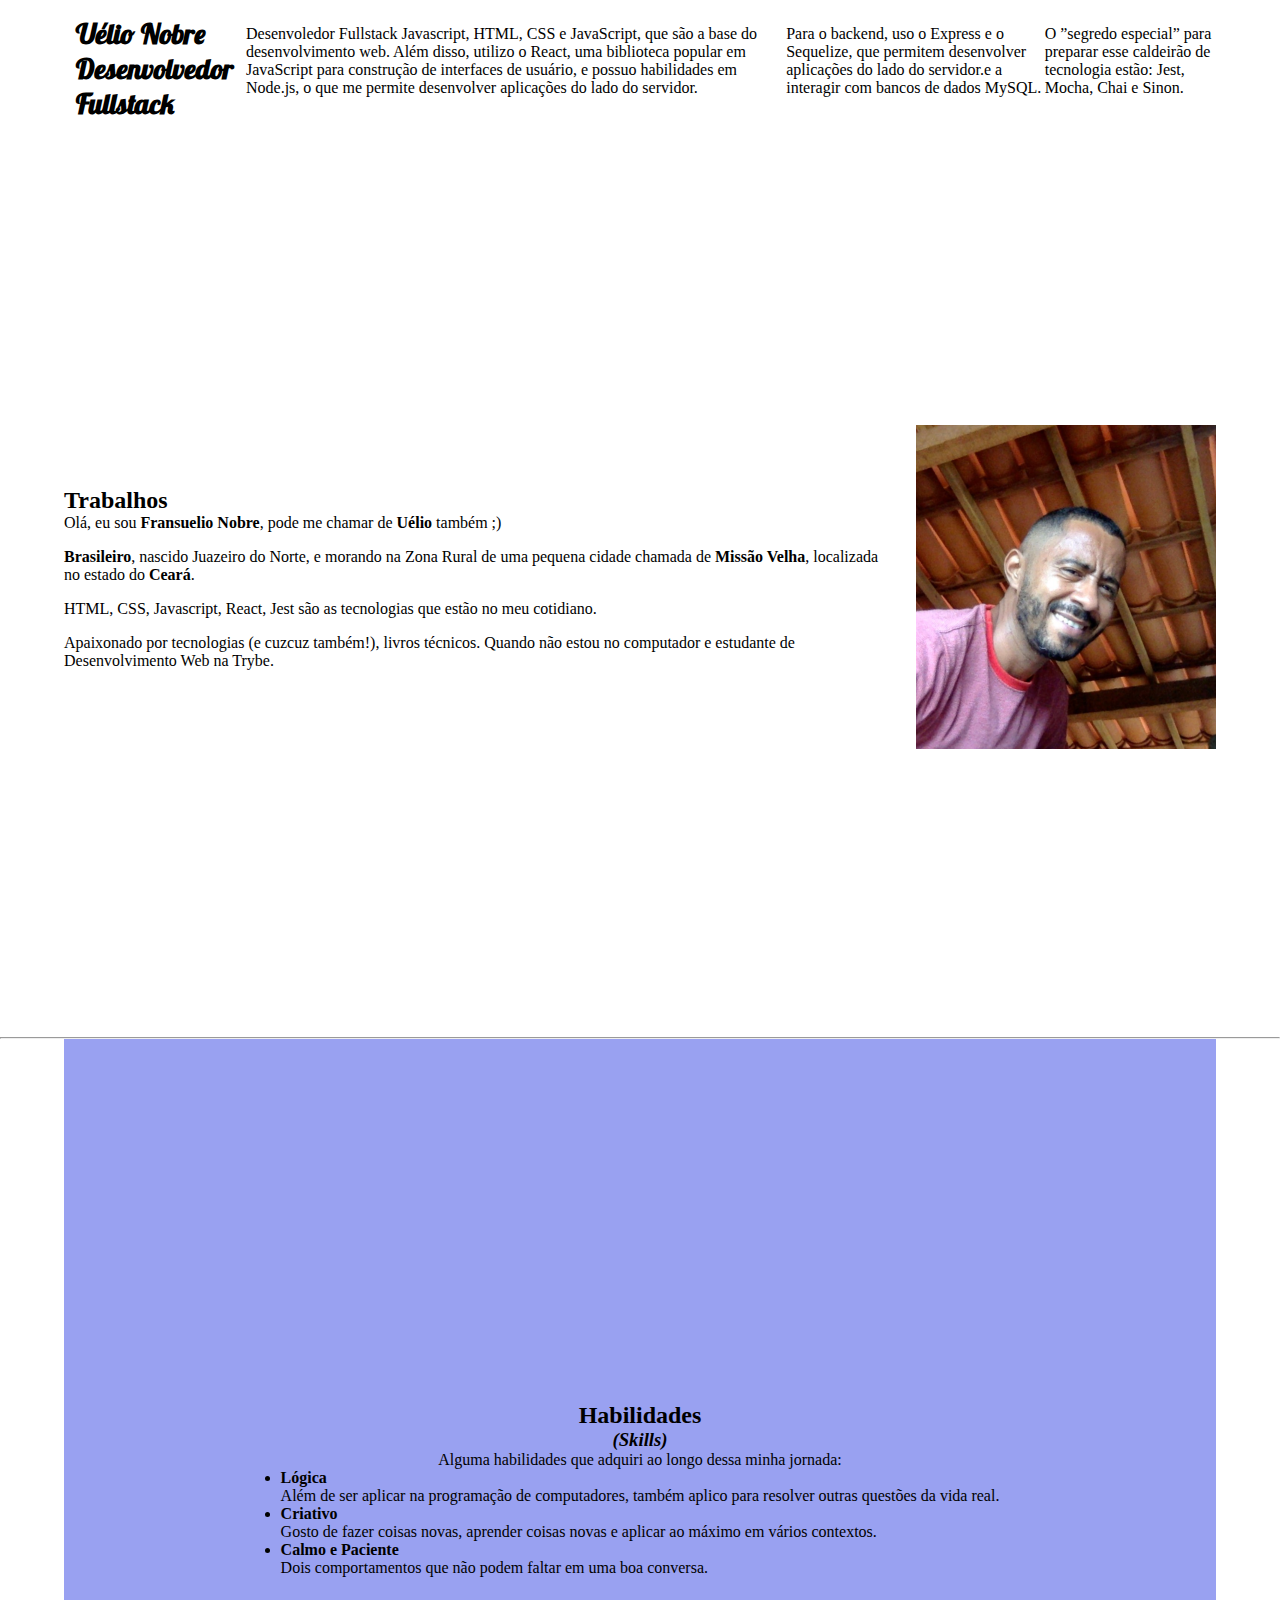
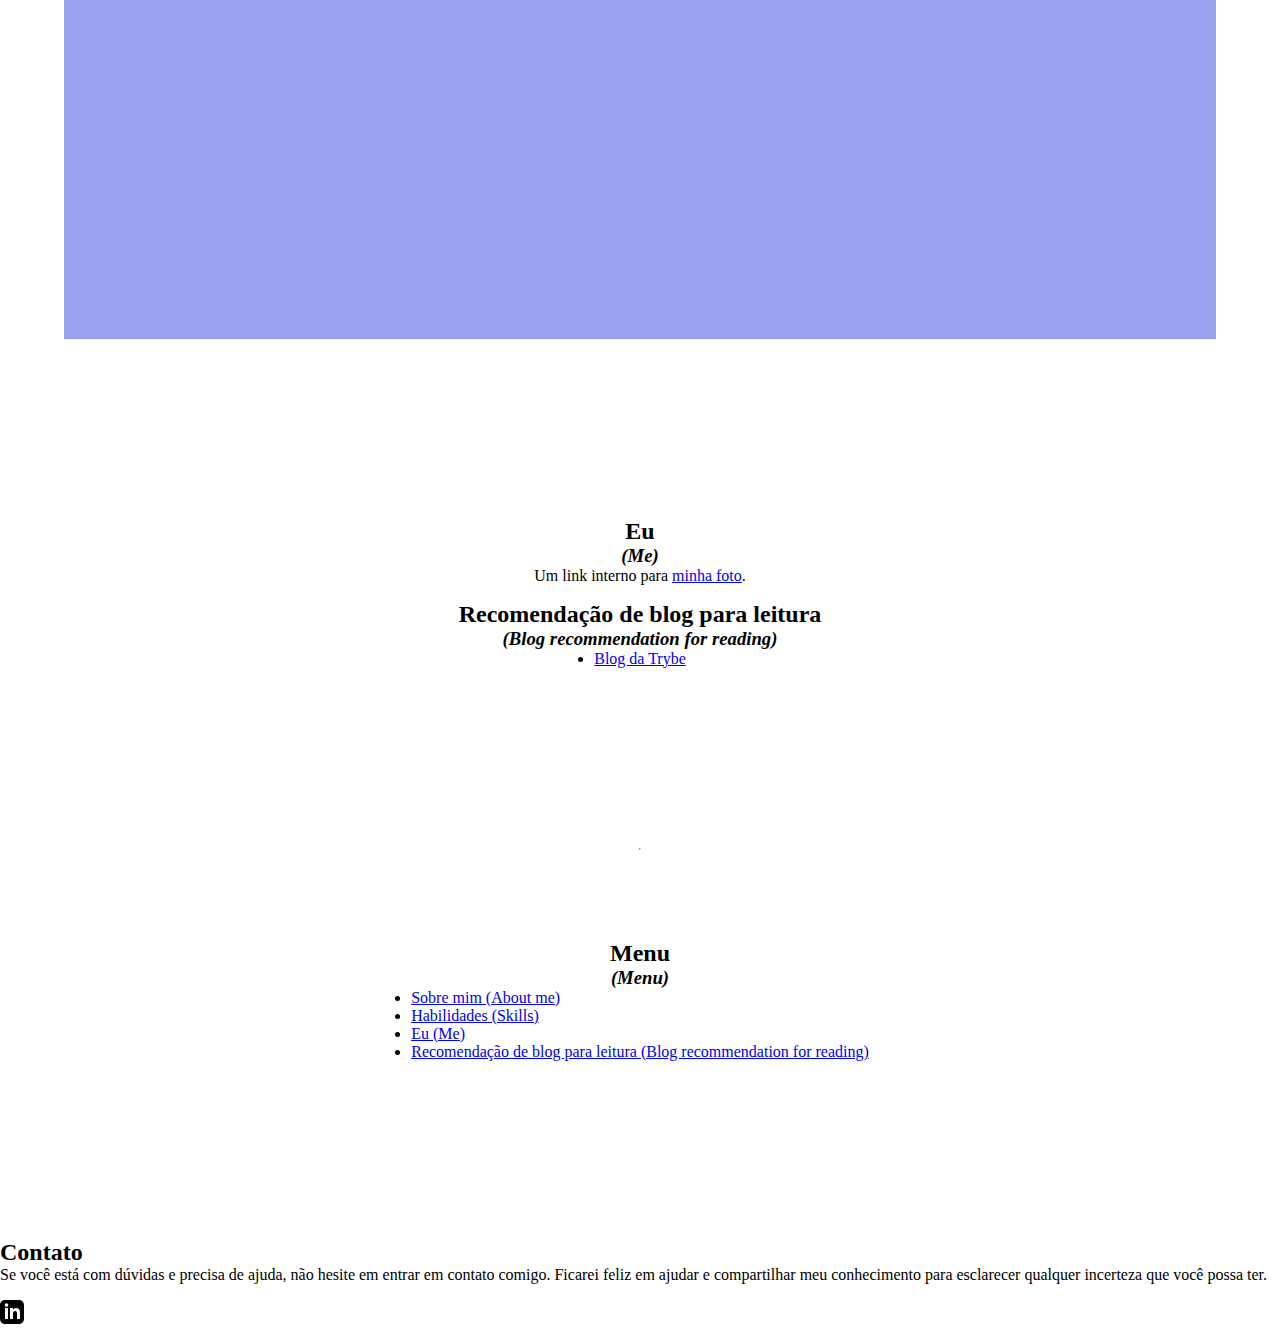
==== index.html @ e2985ea4 "Adiciona linkedin" ====
<!DOCTYPE html>
<html lang="en">

<head>
  <meta charset="UTF-8">
  <meta http-equiv="X-UA-Compatible" content="IE=edge">
  <meta name="viewport" content="width=device-width, initial-scale=1.0">
  <title>Uélio Nobre - Desenvolvimento Web</title>
  <style>
    @import url('https://fonts.googleapis.com/css2?family=Lobster&display=swap');
  </style>
  <link rel="stylesheet" href="style.css">
</head>

<body>

  <header>
    <section class="container">
      <div class="header">
        <h1 class="logo">Uélio Nobre <span>Desenvolvedor Fullstack</span></h1>
        <p>Desenvoledor Fullstack Javascript, HTML, CSS e JavaScript, que são a base do desenvolvimento web. Além disso,
          utilizo o React, uma biblioteca popular em JavaScript para construção de interfaces de usuário, e possuo
          habilidades em Node.js, o que me permite desenvolver aplicações do lado do servidor.
        </p>
        <p>
          Para o backend, uso o Express e o Sequelize, que permitem desenvolver aplicações do lado do servidor.e a
          interagir com bancos de dados MySQL.
        </p>
        <p>
          O ”segredo especial” para preparar esse caldeirão de tecnologia estão: Jest, Mocha, Chai e Sinon.
        </p>
      </div>
    </section>
  </header>

  <main>
    <section class="container page" id="about-me">
      <article class="hero">
        <div>
          <h2>Trabalhos</h2>

          <p>
            Olá, eu sou <strong>Fransuelio Nobre</strong>, pode me
            chamar de <strong>Uélio</strong> também ;)
          </p>
          <p>
            <strong>Brasileiro</strong>, nascido Juazeiro do Norte, e morando na Zona Rural de uma pequena cidade
            chamada de <strong>Missão Velha</strong>, localizada no estado do <strong>Ceará</strong>.
          </p>
          <p>
            HTML, CSS, Javascript, React, Jest são as tecnologias que estão no meu cotidiano.
          </p>
          <p>
            Apaixonado por tecnologias (e cuzcuz também!), livros técnicos.
            Quando não estou no computador e estudante de Desenvolvimento Web na Trybe.
          </p>
        </div>

        <img id="me" src="./assets/images/me.png" alt="Foto de perfil de Fransuelio Nobre" width="300px" />
      </article>

    </section>

    <hr>

    <section class="container page bg_blue" id="skills">
      <h2>Habilidades</h2>
      <h3><em>(Skills)</em></h3>

      Alguma habilidades que adquiri ao longo dessa minha jornada:
      <ul>
        <li>
          <strong>Lógica</strong><br>
          Além de ser aplicar na programação de computadores, também aplico
          para
          resolver outras questões da vida real.
        </li>
        <li>
          <strong>Criativo</strong><br>
          Gosto de fazer coisas novas, aprender coisas novas e aplicar ao
          máximo
          em
          vários contextos.
        </li>
        <li>
          <strong>Calmo e Paciente</strong><br>
          Dois comportamentos que não podem faltar em uma boa conversa.
        </li>
      </ul>
    </section>

    <section class="container page">
      <h2>Eu</h2>
      <h3><em>(Me)</em></h3>
      <p>Um link interno para <a href="#me" target="_self">minha foto</a>.</p>
      <h2 id="recommendation">Recomendação de blog para leitura</h2>
      <h3><em>(Blog recommendation for reading)</em></h3>
      <ul>
        <li>
          <a href="https://blog.betrybe.com/" target="_blank">
            Blog da Trybe
          </a>
        </li>
      </ul>

      <br><br><br><br><br><br><br><br><br><br>
      <hr>
      <br><br><br><br><br>

      <h2>Menu</h2>
      <h3><em>(Menu)</em></h3>

      <ul>
        <li><a href="#about-me">Sobre mim (About me)</a></li>
        <li><a href="#skills">Habilidades (Skills)</a></li>
        <li><a href="#me">Eu (Me)</a></li>
        <li><a href="#recommendation">Recomendação de blog para leitura (Blog
            recommendation for reading)</a>
        </li>
      </ul>
    </section>

  </main>

  <footer>
    <h2>Contato</h2>
    <p>Se você está com dúvidas e precisa de ajuda, não hesite em entrar em contato comigo. Ficarei feliz em ajudar e
      compartilhar meu conhecimento para esclarecer qualquer incerteza que você possa ter.</p>
    <ul>
      <li>
        <a href="https://www.linkedin.com/in/fransuelio-nobre/" target="_blank">
          <svg xmlns="http://www.w3.org/2000/svg" width="24" height="24" viewBox="0 0 24 24">
            <path
              d="M19 0h-14c-2.761 0-5 2.239-5 5v14c0 2.761 2.239 5 5 5h14c2.762 0 5-2.239 5-5v-14c0-2.761-2.238-5-5-5zm-11 19h-3v-11h3v11zm-1.5-12.268c-.966 0-1.75-.79-1.75-1.764s.784-1.764 1.75-1.764 1.75.79 1.75 1.764-.783 1.764-1.75 1.764zm13.5 12.268h-3v-5.604c0-3.368-4-3.113-4 0v5.604h-3v-11h3v1.765c1.396-2.586 7-2.777 7 2.476v6.759z" />
          </svg>
        </a>
      </li>
    </ul>
  </footer>
</body>

</html>
---- style.css ----
* {
  margin: 0;
  padding: 0;
  box-sizing: border-box;
}

.container {
  width: 90%;
  margin: 0 auto;
}

.header {
  padding: 1rem 0;
  display: flex;
  justify-content: space-between;
  align-items: center;
}

.header nav a
{
  font-family: 'Lobster', cursive;
  font-style: normal;
  display: inline-block;
  padding: 0.25rem 0.75rem;
  text-decoration: none;
  color: black;
}

.header .logo {
  font-family: 'Lobster', cursive;
  font-size: 1.75rem;
  padding: 0 0.75rem;
}

.header nav a:hover
{
  text-decoration: underline;
}

.page {
  height: 100vh;
  display: flex;
  flex-direction: column;
  align-items: center;
  justify-content: center;
}

.bg_blue {
  background-color: rgb(153, 161, 241);
}

.hero {
  display: flex;
  align-items: center;
  flex-direction: row;
  gap: 2rem;
}

p {
  margin-bottom: 1rem;
}
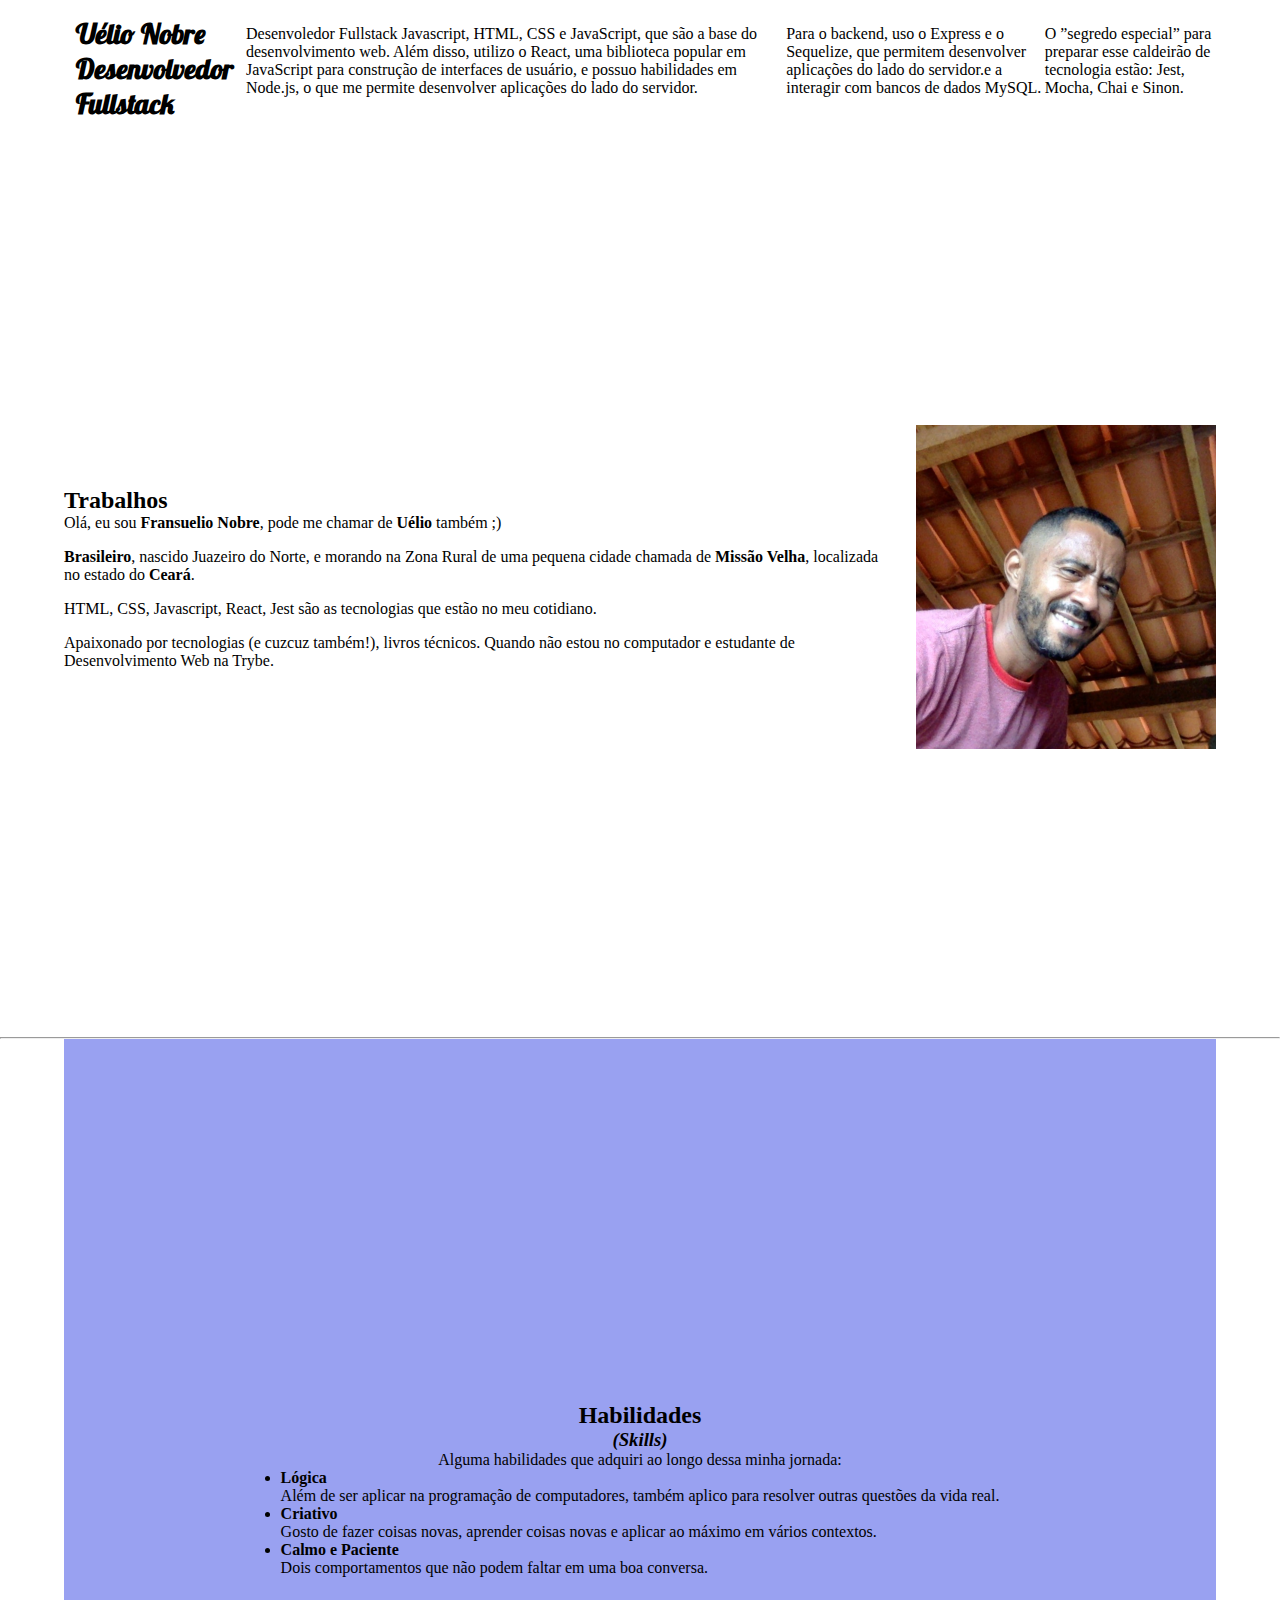
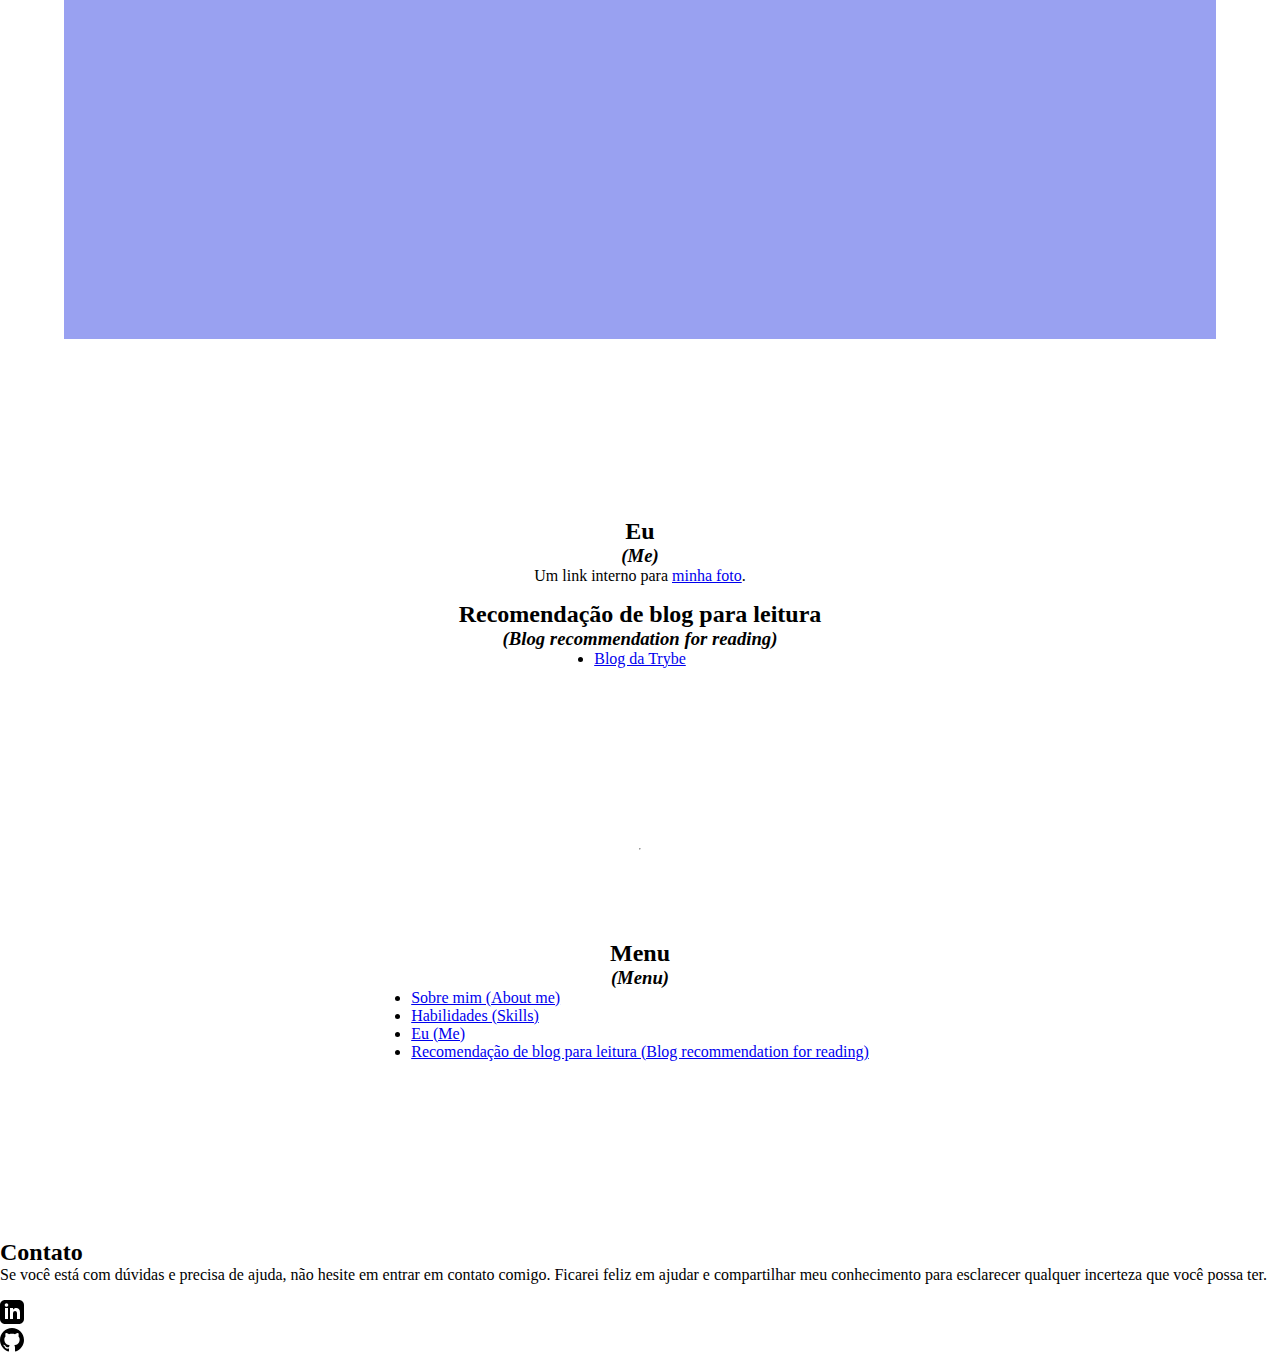
==== commit ef60a409: "Adiciona github" ====
--- a/index.html
+++ b/index.html
@@ -135,6 +135,14 @@
           </svg>
         </a>
       </li>
+      <li>
+        <a href="https://github.com/UelioNobre" target="_blank">
+          <svg xmlns="http://www.w3.org/2000/svg" width="24" height="24" viewBox="0 0 24 24">
+            <path
+              d="M12 0c-6.626 0-12 5.373-12 12 0 5.302 3.438 9.8 8.207 11.387.599.111.793-.261.793-.577v-2.234c-3.338.726-4.033-1.416-4.033-1.416-.546-1.387-1.333-1.756-1.333-1.756-1.089-.745.083-.729.083-.729 1.205.084 1.839 1.237 1.839 1.237 1.07 1.834 2.807 1.304 3.492.997.107-.775.418-1.305.762-1.604-2.665-.305-5.467-1.334-5.467-5.931 0-1.311.469-2.381 1.236-3.221-.124-.303-.535-1.524.117-3.176 0 0 1.008-.322 3.301 1.23.957-.266 1.983-.399 3.003-.404 1.02.005 2.047.138 3.006.404 2.291-1.552 3.297-1.23 3.297-1.23.653 1.653.242 2.874.118 3.176.77.84 1.235 1.911 1.235 3.221 0 4.609-2.807 5.624-5.479 5.921.43.372.823 1.102.823 2.222v3.293c0 .319.192.694.801.576 4.765-1.589 8.199-6.086 8.199-11.386 0-6.627-5.373-12-12-12z" />
+          </svg>
+        </a>
+      </li>
     </ul>
   </footer>
 </body>
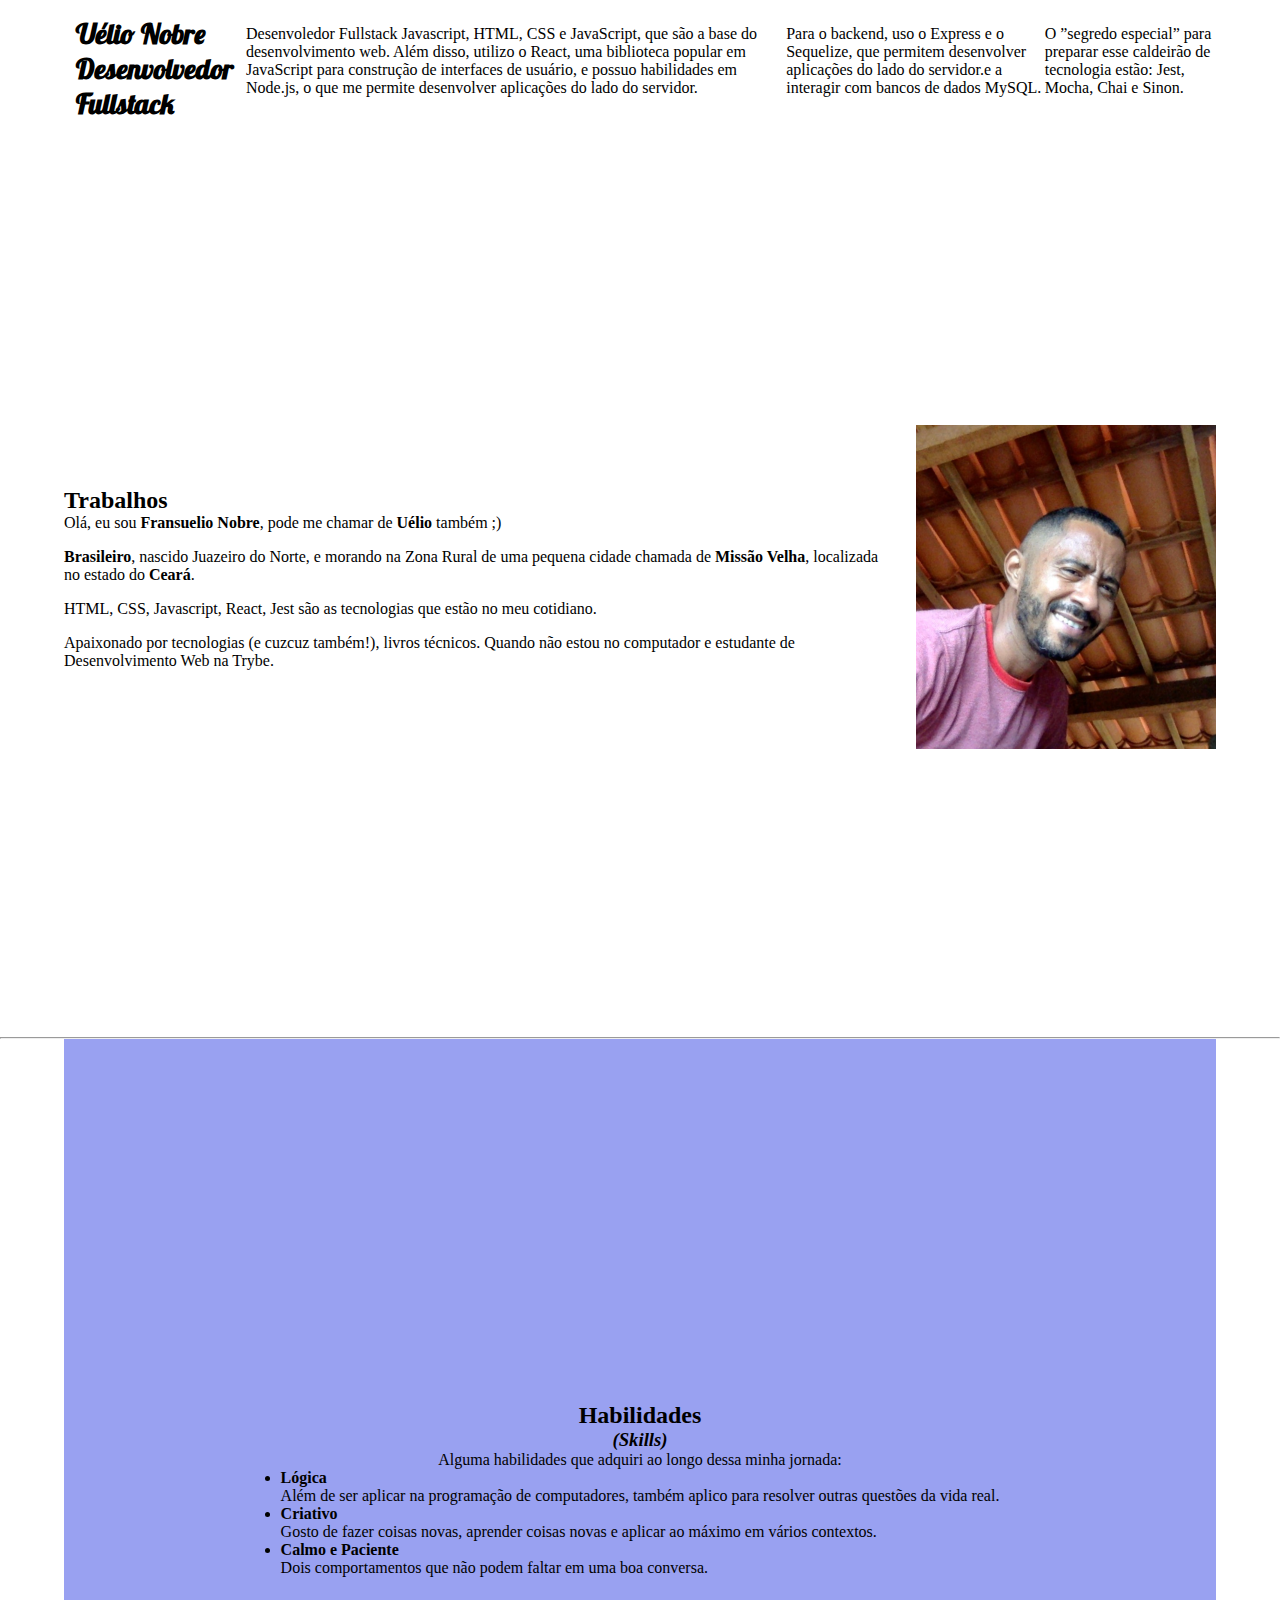
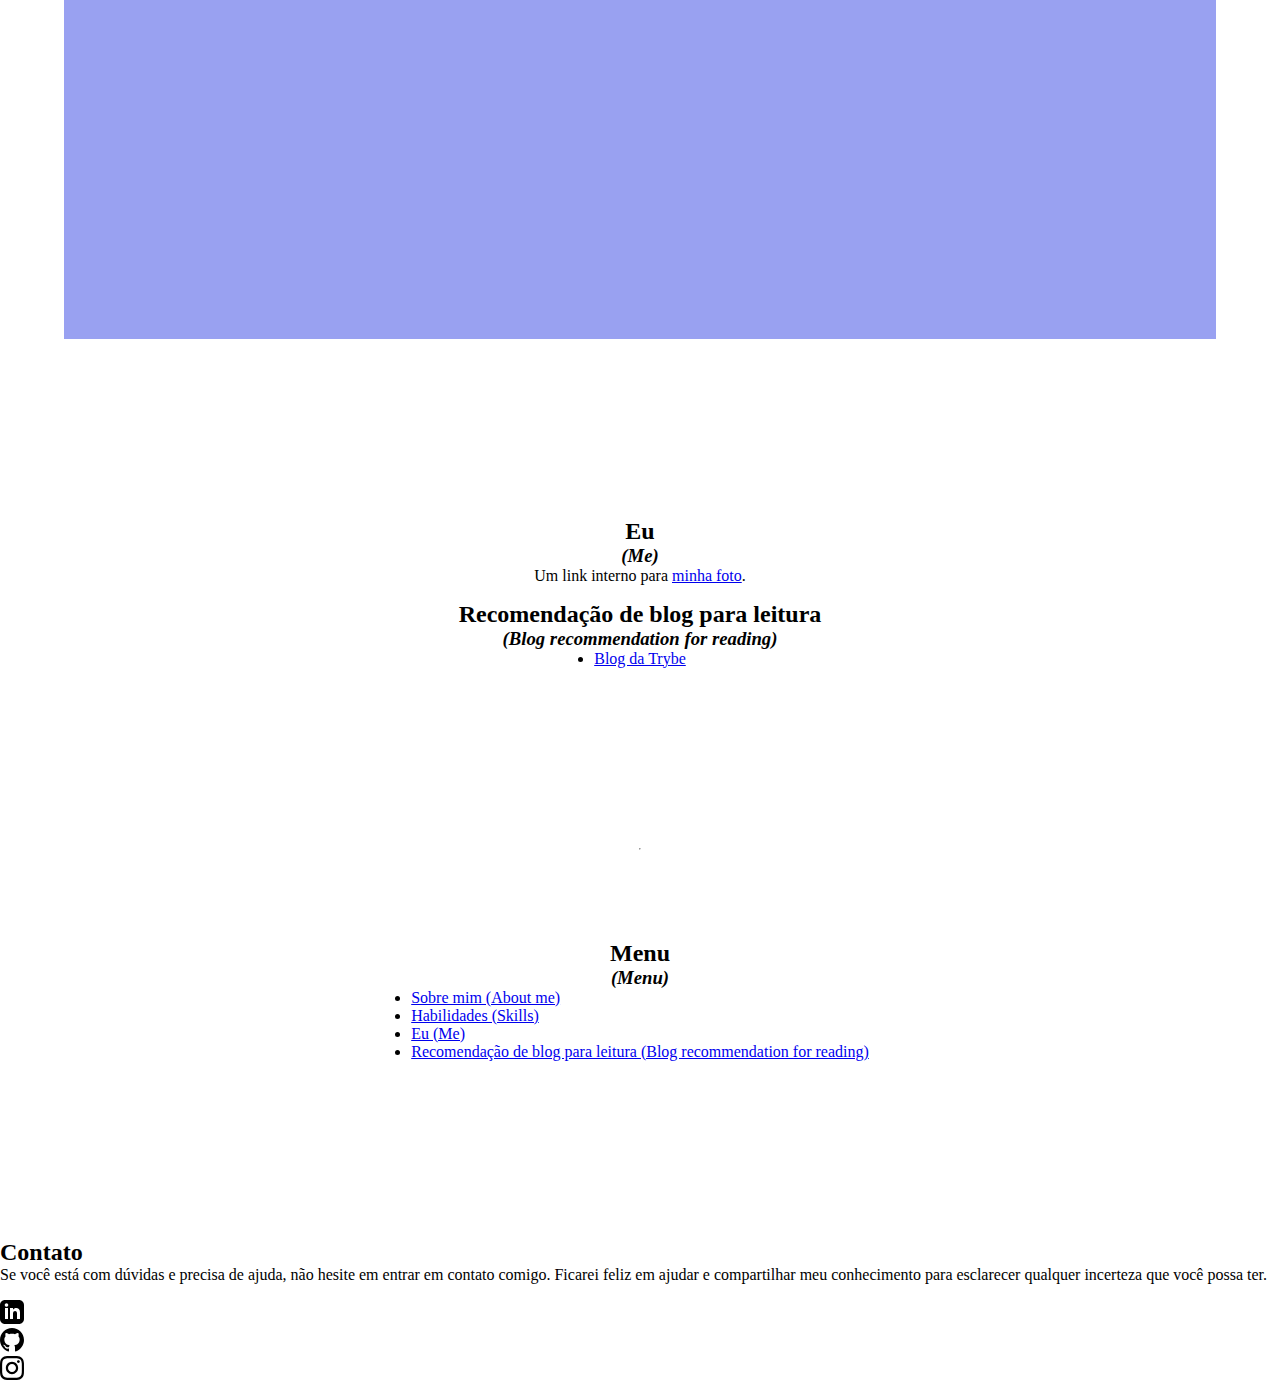
==== commit 0b13f373: "Adiciona instagram" ====
--- a/index.html
+++ b/index.html
@@ -143,6 +143,13 @@
           </svg>
         </a>
       </li>
+      <li>
+        <a href="https://www.instagram.com/uelionobre/" target="_blank">
+          <svg xmlns="http://www.w3.org/2000/svg" width="24" height="24" viewBox="0 0 24 24">
+            <path d="M12 2.163c3.204 0 3.584.012 4.85.07 3.252.148 4.771 1.691 4.919 4.919.058 1.265.069 1.645.069 4.849 0 3.205-.012 3.584-.069 4.849-.149 3.225-1.664 4.771-4.919 4.919-1.266.058-1.644.07-4.85.07-3.204 0-3.584-.012-4.849-.07-3.26-.149-4.771-1.699-4.919-4.92-.058-1.265-.07-1.644-.07-4.849 0-3.204.013-3.583.07-4.849.149-3.227 1.664-4.771 4.919-4.919 1.266-.057 1.645-.069 4.849-.069zm0-2.163c-3.259 0-3.667.014-4.947.072-4.358.2-6.78 2.618-6.98 6.98-.059 1.281-.073 1.689-.073 4.948 0 3.259.014 3.668.072 4.948.2 4.358 2.618 6.78 6.98 6.98 1.281.058 1.689.072 4.948.072 3.259 0 3.668-.014 4.948-.072 4.354-.2 6.782-2.618 6.979-6.98.059-1.28.073-1.689.073-4.948 0-3.259-.014-3.667-.072-4.947-.196-4.354-2.617-6.78-6.979-6.98-1.281-.059-1.69-.073-4.949-.073zm0 5.838c-3.403 0-6.162 2.759-6.162 6.162s2.759 6.163 6.162 6.163 6.162-2.759 6.162-6.163c0-3.403-2.759-6.162-6.162-6.162zm0 10.162c-2.209 0-4-1.79-4-4 0-2.209 1.791-4 4-4s4 1.791 4 4c0 2.21-1.791 4-4 4zm6.406-11.845c-.796 0-1.441.645-1.441 1.44s.645 1.44 1.441 1.44c.795 0 1.439-.645 1.439-1.44s-.644-1.44-1.439-1.44z"/>
+          </svg>
+        </a>
+      </li>
     </ul>
   </footer>
 </body>
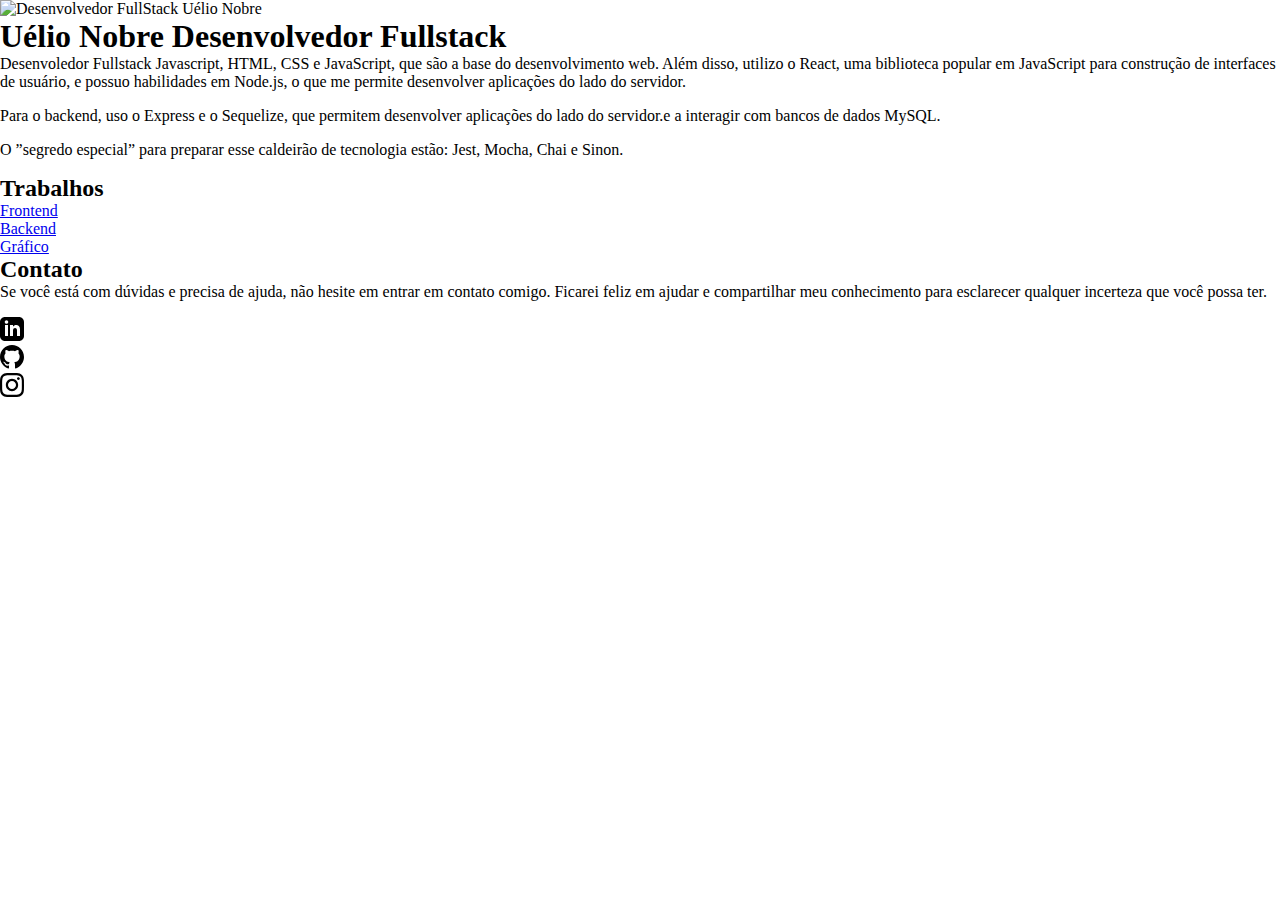
==== commit 95cafb74: "Remove conteúdo antigo" ====
--- a/index.html
+++ b/index.html
@@ -1,125 +1,44 @@
 <!DOCTYPE html>
-<html lang="en">
+<html lang="pt-br">
 
 <head>
   <meta charset="UTF-8">
   <meta http-equiv="X-UA-Compatible" content="IE=edge">
   <meta name="viewport" content="width=device-width, initial-scale=1.0">
   <title>Uélio Nobre - Desenvolvimento Web</title>
-  <style>
-    @import url('https://fonts.googleapis.com/css2?family=Lobster&display=swap');
-  </style>
   <link rel="stylesheet" href="style.css">
 </head>
 
 <body>
-
   <header>
-    <section class="container">
-      <div class="header">
-        <h1 class="logo">Uélio Nobre <span>Desenvolvedor Fullstack</span></h1>
-        <p>Desenvoledor Fullstack Javascript, HTML, CSS e JavaScript, que são a base do desenvolvimento web. Além disso,
-          utilizo o React, uma biblioteca popular em JavaScript para construção de interfaces de usuário, e possuo
-          habilidades em Node.js, o que me permite desenvolver aplicações do lado do servidor.
-        </p>
-        <p>
-          Para o backend, uso o Express e o Sequelize, que permitem desenvolver aplicações do lado do servidor.e a
-          interagir com bancos de dados MySQL.
-        </p>
-        <p>
-          O ”segredo especial” para preparar esse caldeirão de tecnologia estão: Jest, Mocha, Chai e Sinon.
-        </p>
-      </div>
-    </section>
+    <img src="https://avatars.githubusercontent.com/u/5035293?v=4" alt="Desenvolvedor FullStack Uélio Nobre">
+    <h1 class="logo">Uélio Nobre <span>Desenvolvedor Fullstack</span></h1>
+    <p>Desenvoledor Fullstack Javascript, HTML, CSS e JavaScript, que são a base do desenvolvimento web. Além disso,
+      utilizo o React, uma biblioteca popular em JavaScript para construção de interfaces de usuário, e possuo
+      habilidades em Node.js, o que me permite desenvolver aplicações do lado do servidor.
+    </p>
+    <p>
+      Para o backend, uso o Express e o Sequelize, que permitem desenvolver aplicações do lado do servidor.e a
+      interagir com bancos de dados MySQL.
+    </p>
+    <p>
+      O ”segredo especial” para preparar esse caldeirão de tecnologia estão: Jest, Mocha, Chai e Sinon.
+    </p>
   </header>
 
   <main>
-    <section class="container page" id="about-me">
-      <article class="hero">
-        <div>
-          <h2>Trabalhos</h2>
-
-          <p>
-            Olá, eu sou <strong>Fransuelio Nobre</strong>, pode me
-            chamar de <strong>Uélio</strong> também ;)
-          </p>
-          <p>
-            <strong>Brasileiro</strong>, nascido Juazeiro do Norte, e morando na Zona Rural de uma pequena cidade
-            chamada de <strong>Missão Velha</strong>, localizada no estado do <strong>Ceará</strong>.
-          </p>
-          <p>
-            HTML, CSS, Javascript, React, Jest são as tecnologias que estão no meu cotidiano.
-          </p>
-          <p>
-            Apaixonado por tecnologias (e cuzcuz também!), livros técnicos.
-            Quando não estou no computador e estudante de Desenvolvimento Web na Trybe.
-          </p>
-        </div>
-
-        <img id="me" src="./assets/images/me.png" alt="Foto de perfil de Fransuelio Nobre" width="300px" />
-      </article>
-
-    </section>
-
-    <hr>
-
-    <section class="container page bg_blue" id="skills">
-      <h2>Habilidades</h2>
-      <h3><em>(Skills)</em></h3>
-
-      Alguma habilidades que adquiri ao longo dessa minha jornada:
-      <ul>
-        <li>
-          <strong>Lógica</strong><br>
-          Além de ser aplicar na programação de computadores, também aplico
-          para
-          resolver outras questões da vida real.
-        </li>
-        <li>
-          <strong>Criativo</strong><br>
-          Gosto de fazer coisas novas, aprender coisas novas e aplicar ao
-          máximo
-          em
-          vários contextos.
-        </li>
-        <li>
-          <strong>Calmo e Paciente</strong><br>
-          Dois comportamentos que não podem faltar em uma boa conversa.
-        </li>
-      </ul>
-    </section>
-
-    <section class="container page">
-      <h2>Eu</h2>
-      <h3><em>(Me)</em></h3>
-      <p>Um link interno para <a href="#me" target="_self">minha foto</a>.</p>
-      <h2 id="recommendation">Recomendação de blog para leitura</h2>
-      <h3><em>(Blog recommendation for reading)</em></h3>
-      <ul>
-        <li>
-          <a href="https://blog.betrybe.com/" target="_blank">
-            Blog da Trybe
-          </a>
-        </li>
-      </ul>
-
-      <br><br><br><br><br><br><br><br><br><br>
-      <hr>
-      <br><br><br><br><br>
-
-      <h2>Menu</h2>
-      <h3><em>(Menu)</em></h3>
-
-      <ul>
-        <li><a href="#about-me">Sobre mim (About me)</a></li>
-        <li><a href="#skills">Habilidades (Skills)</a></li>
-        <li><a href="#me">Eu (Me)</a></li>
-        <li><a href="#recommendation">Recomendação de blog para leitura (Blog
-            recommendation for reading)</a>
-        </li>
-      </ul>
-    </section>
-
+    <h2>Trabalhos</h2>
+    <ul>
+      <li>
+        <a href="#">Frontend</a>
+      </li>
+      <li>
+        <a href="#">Backend</a>
+      </li>
+      <li>
+        <a href="#">Gráfico</a>
+      </li>
+    </ul>
   </main>
 
   <footer>
@@ -146,7 +65,8 @@
       <li>
         <a href="https://www.instagram.com/uelionobre/" target="_blank">
           <svg xmlns="http://www.w3.org/2000/svg" width="24" height="24" viewBox="0 0 24 24">
-            <path d="M12 2.163c3.204 0 3.584.012 4.85.07 3.252.148 4.771 1.691 4.919 4.919.058 1.265.069 1.645.069 4.849 0 3.205-.012 3.584-.069 4.849-.149 3.225-1.664 4.771-4.919 4.919-1.266.058-1.644.07-4.85.07-3.204 0-3.584-.012-4.849-.07-3.26-.149-4.771-1.699-4.919-4.92-.058-1.265-.07-1.644-.07-4.849 0-3.204.013-3.583.07-4.849.149-3.227 1.664-4.771 4.919-4.919 1.266-.057 1.645-.069 4.849-.069zm0-2.163c-3.259 0-3.667.014-4.947.072-4.358.2-6.78 2.618-6.98 6.98-.059 1.281-.073 1.689-.073 4.948 0 3.259.014 3.668.072 4.948.2 4.358 2.618 6.78 6.98 6.98 1.281.058 1.689.072 4.948.072 3.259 0 3.668-.014 4.948-.072 4.354-.2 6.782-2.618 6.979-6.98.059-1.28.073-1.689.073-4.948 0-3.259-.014-3.667-.072-4.947-.196-4.354-2.617-6.78-6.979-6.98-1.281-.059-1.69-.073-4.949-.073zm0 5.838c-3.403 0-6.162 2.759-6.162 6.162s2.759 6.163 6.162 6.163 6.162-2.759 6.162-6.163c0-3.403-2.759-6.162-6.162-6.162zm0 10.162c-2.209 0-4-1.79-4-4 0-2.209 1.791-4 4-4s4 1.791 4 4c0 2.21-1.791 4-4 4zm6.406-11.845c-.796 0-1.441.645-1.441 1.44s.645 1.44 1.441 1.44c.795 0 1.439-.645 1.439-1.44s-.644-1.44-1.439-1.44z"/>
+            <path
+              d="M12 2.163c3.204 0 3.584.012 4.85.07 3.252.148 4.771 1.691 4.919 4.919.058 1.265.069 1.645.069 4.849 0 3.205-.012 3.584-.069 4.849-.149 3.225-1.664 4.771-4.919 4.919-1.266.058-1.644.07-4.85.07-3.204 0-3.584-.012-4.849-.07-3.26-.149-4.771-1.699-4.919-4.92-.058-1.265-.07-1.644-.07-4.849 0-3.204.013-3.583.07-4.849.149-3.227 1.664-4.771 4.919-4.919 1.266-.057 1.645-.069 4.849-.069zm0-2.163c-3.259 0-3.667.014-4.947.072-4.358.2-6.78 2.618-6.98 6.98-.059 1.281-.073 1.689-.073 4.948 0 3.259.014 3.668.072 4.948.2 4.358 2.618 6.78 6.98 6.98 1.281.058 1.689.072 4.948.072 3.259 0 3.668-.014 4.948-.072 4.354-.2 6.782-2.618 6.979-6.98.059-1.28.073-1.689.073-4.948 0-3.259-.014-3.667-.072-4.947-.196-4.354-2.617-6.78-6.979-6.98-1.281-.059-1.69-.073-4.949-.073zm0 5.838c-3.403 0-6.162 2.759-6.162 6.162s2.759 6.163 6.162 6.163 6.162-2.759 6.162-6.163c0-3.403-2.759-6.162-6.162-6.162zm0 10.162c-2.209 0-4-1.79-4-4 0-2.209 1.791-4 4-4s4 1.791 4 4c0 2.21-1.791 4-4 4zm6.406-11.845c-.796 0-1.441.645-1.441 1.44s.645 1.44 1.441 1.44c.795 0 1.439-.645 1.439-1.44s-.644-1.44-1.439-1.44z" />
           </svg>
         </a>
       </li>
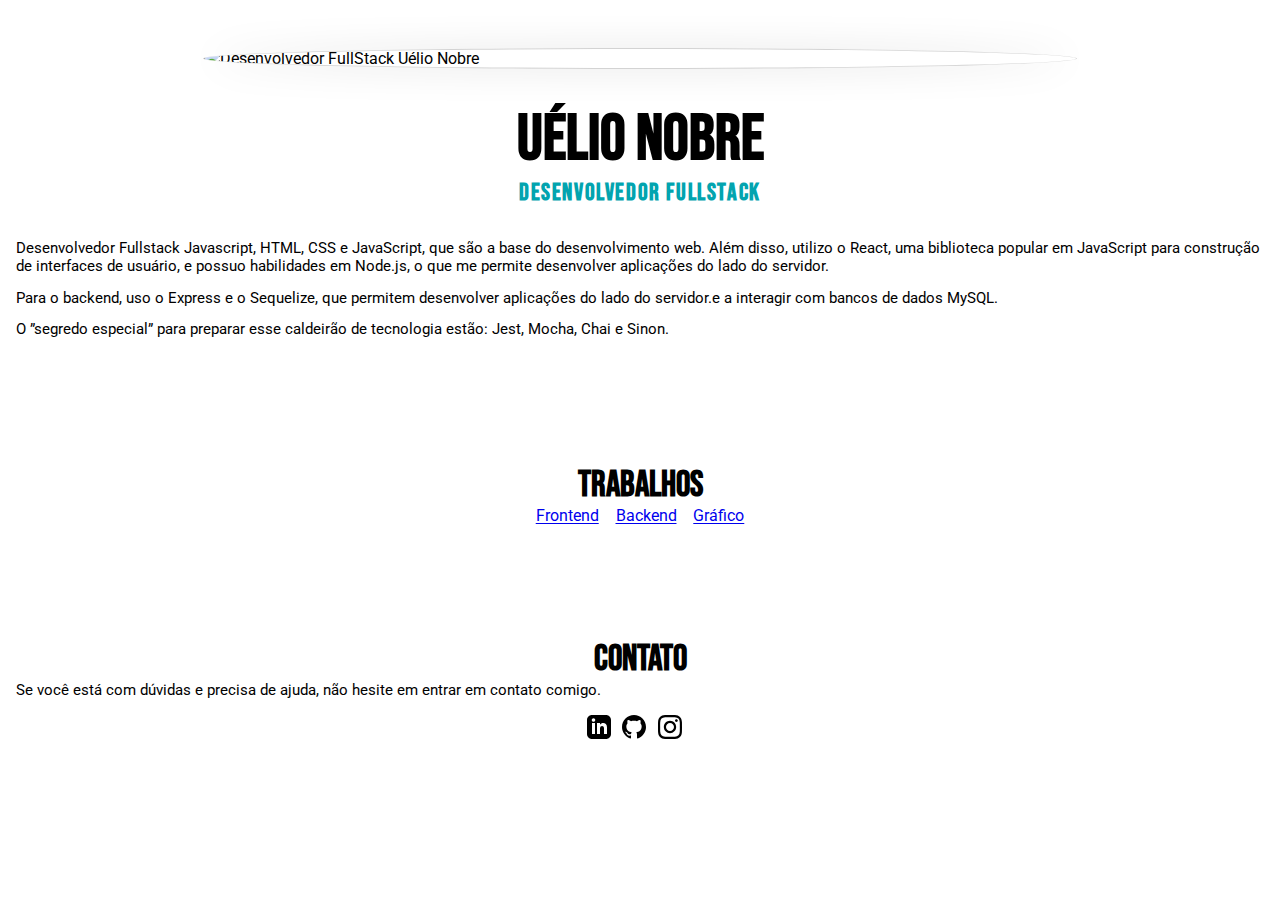
==== commit a041cbc7: "Estiliza elementos" ====
--- a/index.html
+++ b/index.html
@@ -1,77 +1,93 @@
 <!DOCTYPE html>
 <html lang="pt-br">
 
-<head>
-  <meta charset="UTF-8">
-  <meta http-equiv="X-UA-Compatible" content="IE=edge">
-  <meta name="viewport" content="width=device-width, initial-scale=1.0">
-  <title>Uélio Nobre - Desenvolvimento Web</title>
-  <link rel="stylesheet" href="style.css">
-</head>
+  <head>
+    <meta charset="UTF-8">
+    <meta http-equiv="X-UA-Compatible" content="IE=edge">
+    <meta name="viewport" content="width=device-width, initial-scale=1.0">
+    <title>Uélio Nobre - Desenvolvimento Web</title>
+    <link rel="preconnect" href="https://fonts.googleapis.com">
+    <link rel="preconnect" href="https://fonts.gstatic.com" crossorigin>
+    <link href="https://fonts.googleapis.com/css2?family=Bebas+Neue&display=swap"
+      rel="stylesheet">
+      <link rel="preconnect" href="https://fonts.googleapis.com">
+      <link rel="preconnect" href="https://fonts.gstatic.com" crossorigin>
+      <link href="https://fonts.googleapis.com/css2?family=Roboto&display=swap"
+        rel="stylesheet">
+    <link rel="stylesheet" href="style.css">
 
-<body>
-  <header>
-    <img src="https://avatars.githubusercontent.com/u/5035293?v=4" alt="Desenvolvedor FullStack Uélio Nobre">
-    <h1 class="logo">Uélio Nobre <span>Desenvolvedor Fullstack</span></h1>
-    <p>Desenvoledor Fullstack Javascript, HTML, CSS e JavaScript, que são a base do desenvolvimento web. Além disso,
-      utilizo o React, uma biblioteca popular em JavaScript para construção de interfaces de usuário, e possuo
-      habilidades em Node.js, o que me permite desenvolver aplicações do lado do servidor.
-    </p>
-    <p>
-      Para o backend, uso o Express e o Sequelize, que permitem desenvolver aplicações do lado do servidor.e a
-      interagir com bancos de dados MySQL.
-    </p>
-    <p>
-      O ”segredo especial” para preparar esse caldeirão de tecnologia estão: Jest, Mocha, Chai e Sinon.
-    </p>
-  </header>
+  </head>
 
-  <main>
-    <h2>Trabalhos</h2>
-    <ul>
-      <li>
-        <a href="#">Frontend</a>
-      </li>
-      <li>
-        <a href="#">Backend</a>
-      </li>
-      <li>
-        <a href="#">Gráfico</a>
-      </li>
-    </ul>
-  </main>
+  <body>
+    <header>
+      <section>
+        <h1 class="logo">Uélio Nobre <span>Desenvolvedor Fullstack</span></h1>
+        <p>Desenvolvedor Fullstack Javascript, HTML, CSS e JavaScript, que são a
+          base do desenvolvimento web. Além disso,
+          utilizo o React, uma biblioteca popular em JavaScript para construção
+          de interfaces de usuário, e possuo
+          habilidades em Node.js, o que me permite desenvolver aplicações do
+          lado do servidor.
+        </p>
+        <p>
+          Para o backend, uso o Express e o Sequelize, que permitem desenvolver
+          aplicações do lado do servidor.e a
+          interagir com bancos de dados MySQL.
+        </p>
+        <p>
+          O ”segredo especial” para preparar esse caldeirão de tecnologia estão:
+          Jest, Mocha, Chai e Sinon.
+        </p>
+      </section>
 
-  <footer>
-    <h2>Contato</h2>
-    <p>Se você está com dúvidas e precisa de ajuda, não hesite em entrar em contato comigo. Ficarei feliz em ajudar e
-      compartilhar meu conhecimento para esclarecer qualquer incerteza que você possa ter.</p>
-    <ul>
-      <li>
-        <a href="https://www.linkedin.com/in/fransuelio-nobre/" target="_blank">
-          <svg xmlns="http://www.w3.org/2000/svg" width="24" height="24" viewBox="0 0 24 24">
-            <path
-              d="M19 0h-14c-2.761 0-5 2.239-5 5v14c0 2.761 2.239 5 5 5h14c2.762 0 5-2.239 5-5v-14c0-2.761-2.238-5-5-5zm-11 19h-3v-11h3v11zm-1.5-12.268c-.966 0-1.75-.79-1.75-1.764s.784-1.764 1.75-1.764 1.75.79 1.75 1.764-.783 1.764-1.75 1.764zm13.5 12.268h-3v-5.604c0-3.368-4-3.113-4 0v5.604h-3v-11h3v1.765c1.396-2.586 7-2.777 7 2.476v6.759z" />
-          </svg>
-        </a>
-      </li>
-      <li>
-        <a href="https://github.com/UelioNobre" target="_blank">
-          <svg xmlns="http://www.w3.org/2000/svg" width="24" height="24" viewBox="0 0 24 24">
-            <path
-              d="M12 0c-6.626 0-12 5.373-12 12 0 5.302 3.438 9.8 8.207 11.387.599.111.793-.261.793-.577v-2.234c-3.338.726-4.033-1.416-4.033-1.416-.546-1.387-1.333-1.756-1.333-1.756-1.089-.745.083-.729.083-.729 1.205.084 1.839 1.237 1.839 1.237 1.07 1.834 2.807 1.304 3.492.997.107-.775.418-1.305.762-1.604-2.665-.305-5.467-1.334-5.467-5.931 0-1.311.469-2.381 1.236-3.221-.124-.303-.535-1.524.117-3.176 0 0 1.008-.322 3.301 1.23.957-.266 1.983-.399 3.003-.404 1.02.005 2.047.138 3.006.404 2.291-1.552 3.297-1.23 3.297-1.23.653 1.653.242 2.874.118 3.176.77.84 1.235 1.911 1.235 3.221 0 4.609-2.807 5.624-5.479 5.921.43.372.823 1.102.823 2.222v3.293c0 .319.192.694.801.576 4.765-1.589 8.199-6.086 8.199-11.386 0-6.627-5.373-12-12-12z" />
-          </svg>
-        </a>
-      </li>
-      <li>
-        <a href="https://www.instagram.com/uelionobre/" target="_blank">
-          <svg xmlns="http://www.w3.org/2000/svg" width="24" height="24" viewBox="0 0 24 24">
-            <path
-              d="M12 2.163c3.204 0 3.584.012 4.85.07 3.252.148 4.771 1.691 4.919 4.919.058 1.265.069 1.645.069 4.849 0 3.205-.012 3.584-.069 4.849-.149 3.225-1.664 4.771-4.919 4.919-1.266.058-1.644.07-4.85.07-3.204 0-3.584-.012-4.849-.07-3.26-.149-4.771-1.699-4.919-4.92-.058-1.265-.07-1.644-.07-4.849 0-3.204.013-3.583.07-4.849.149-3.227 1.664-4.771 4.919-4.919 1.266-.057 1.645-.069 4.849-.069zm0-2.163c-3.259 0-3.667.014-4.947.072-4.358.2-6.78 2.618-6.98 6.98-.059 1.281-.073 1.689-.073 4.948 0 3.259.014 3.668.072 4.948.2 4.358 2.618 6.78 6.98 6.98 1.281.058 1.689.072 4.948.072 3.259 0 3.668-.014 4.948-.072 4.354-.2 6.782-2.618 6.979-6.98.059-1.28.073-1.689.073-4.948 0-3.259-.014-3.667-.072-4.947-.196-4.354-2.617-6.78-6.979-6.98-1.281-.059-1.69-.073-4.949-.073zm0 5.838c-3.403 0-6.162 2.759-6.162 6.162s2.759 6.163 6.162 6.163 6.162-2.759 6.162-6.163c0-3.403-2.759-6.162-6.162-6.162zm0 10.162c-2.209 0-4-1.79-4-4 0-2.209 1.791-4 4-4s4 1.791 4 4c0 2.21-1.791 4-4 4zm6.406-11.845c-.796 0-1.441.645-1.441 1.44s.645 1.44 1.441 1.44c.795 0 1.439-.645 1.439-1.44s-.644-1.44-1.439-1.44z" />
-          </svg>
-        </a>
-      </li>
-    </ul>
-  </footer>
-</body>
+      <img src="https://avatars.githubusercontent.com/u/5035293?v=4"
+        alt="Desenvolvedor FullStack Uélio Nobre">
+    </header>
+
+    <main>
+      <h2>Trabalhos</h2>
+      <ul>
+        <li>
+          <a href="#">Frontend</a>
+        </li>
+        <li>
+          <a href="#">Backend</a>
+        </li>
+        <li>
+          <a href="#">Gráfico</a>
+        </li>
+      </ul>
+    </main>
+
+    <footer id="contato">
+      <h2>Contato</h2>
+      <p>Se você está com dúvidas e precisa de ajuda, não hesite em entrar em
+        contato comigo.</p>
+      <ul class="networks">
+        <li>
+          <a href="https://www.linkedin.com/in/fransuelio-nobre/"
+            target="_blank">
+            <svg xmlns="http://www.w3.org/2000/svg" width="24" height="24"
+              viewBox="0 0 24 24"><path
+                d="M19 0h-14c-2.761 0-5 2.239-5 5v14c0 2.761 2.239 5 5 5h14c2.762 0 5-2.239 5-5v-14c0-2.761-2.238-5-5-5zm-11 19h-3v-11h3v11zm-1.5-12.268c-.966 0-1.75-.79-1.75-1.764s.784-1.764 1.75-1.764 1.75.79 1.75 1.764-.783 1.764-1.75 1.764zm13.5 12.268h-3v-5.604c0-3.368-4-3.113-4 0v5.604h-3v-11h3v1.765c1.396-2.586 7-2.777 7 2.476v6.759z" /></svg>
+          </a>
+        </li>
+        <li>
+          <a href="https://github.com/UelioNobre" target="_blank">
+            <svg xmlns="http://www.w3.org/2000/svg" width="24" height="24"
+              viewBox="0 0 24 24"><path
+                d="M12 0c-6.626 0-12 5.373-12 12 0 5.302 3.438 9.8 8.207 11.387.599.111.793-.261.793-.577v-2.234c-3.338.726-4.033-1.416-4.033-1.416-.546-1.387-1.333-1.756-1.333-1.756-1.089-.745.083-.729.083-.729 1.205.084 1.839 1.237 1.839 1.237 1.07 1.834 2.807 1.304 3.492.997.107-.775.418-1.305.762-1.604-2.665-.305-5.467-1.334-5.467-5.931 0-1.311.469-2.381 1.236-3.221-.124-.303-.535-1.524.117-3.176 0 0 1.008-.322 3.301 1.23.957-.266 1.983-.399 3.003-.404 1.02.005 2.047.138 3.006.404 2.291-1.552 3.297-1.23 3.297-1.23.653 1.653.242 2.874.118 3.176.77.84 1.235 1.911 1.235 3.221 0 4.609-2.807 5.624-5.479 5.921.43.372.823 1.102.823 2.222v3.293c0 .319.192.694.801.576 4.765-1.589 8.199-6.086 8.199-11.386 0-6.627-5.373-12-12-12z" /></svg>
+          </a>
+        </li>
+        <li>
+          <a href="https://www.instagram.com/uelionobre/" target="_blank">
+            <svg xmlns="http://www.w3.org/2000/svg" width="24" height="24"
+              viewBox="0 0 24 24"><path
+                d="M12 2.163c3.204 0 3.584.012 4.85.07 3.252.148 4.771 1.691 4.919 4.919.058 1.265.069 1.645.069 4.849 0 3.205-.012 3.584-.069 4.849-.149 3.225-1.664 4.771-4.919 4.919-1.266.058-1.644.07-4.85.07-3.204 0-3.584-.012-4.849-.07-3.26-.149-4.771-1.699-4.919-4.92-.058-1.265-.07-1.644-.07-4.849 0-3.204.013-3.583.07-4.849.149-3.227 1.664-4.771 4.919-4.919 1.266-.057 1.645-.069 4.849-.069zm0-2.163c-3.259 0-3.667.014-4.947.072-4.358.2-6.78 2.618-6.98 6.98-.059 1.281-.073 1.689-.073 4.948 0 3.259.014 3.668.072 4.948.2 4.358 2.618 6.78 6.98 6.98 1.281.058 1.689.072 4.948.072 3.259 0 3.668-.014 4.948-.072 4.354-.2 6.782-2.618 6.979-6.98.059-1.28.073-1.689.073-4.948 0-3.259-.014-3.667-.072-4.947-.196-4.354-2.617-6.78-6.979-6.98-1.281-.059-1.69-.073-4.949-.073zm0 5.838c-3.403 0-6.162 2.759-6.162 6.162s2.759 6.163 6.162 6.163 6.162-2.759 6.162-6.163c0-3.403-2.759-6.162-6.162-6.162zm0 10.162c-2.209 0-4-1.79-4-4 0-2.209 1.791-4 4-4s4 1.791 4 4c0 2.21-1.791 4-4 4zm6.406-11.845c-.796 0-1.441.645-1.441 1.44s.645 1.44 1.441 1.44c.795 0 1.439-.645 1.439-1.44s-.644-1.44-1.439-1.44z" /></svg>
+          </a>
+        </li>
+      </ul>
+    </footer>
+  </body>
 
 </html>--- a/style.css
+++ b/style.css
@@ -1,61 +1,120 @@
-* {
+:root
+{
+  --primary-color: #02A4AF;
+  --padding-content: 1rem
+}
+
+*, html, body
+{
   margin: 0;
   padding: 0;
   box-sizing: border-box;
+  font-family: 'Roboto', sans-serif;
 }
 
-.container {
-  width: 90%;
+/* HEADER*/
+header
+{
+  /* border: 2px solid #000; */
   margin: 0 auto;
+  display: flex;
+  flex-direction: column-reverse;
+  padding: var(--padding-content);
 }
 
-.header {
-  padding: 1rem 0;
-  display: flex;
-  justify-content: space-between;
-  align-items: center;
+h1
+{
+  font-family: 'Bebas Neue', sans-serif;
+  font-size: 64px;
+  margin-bottom: 2rem;
+  text-align: center;
 }
 
-.header nav a
+span
 {
-  font-family: 'Lobster', cursive;
-  font-style: normal;
-  display: inline-block;
-  padding: 0.25rem 0.75rem;
-  text-decoration: none;
-  color: black;
+  font-family: 'Bebas Neue', sans-serif;
+  display: block;
+  font-size: 24px;
+  color: var(--primary-color);
+  letter-spacing: 0.1rem;
 }
 
-.header .logo {
-  font-family: 'Lobster', cursive;
-  font-size: 1.75rem;
-  padding: 0 0.75rem;
+header p
+{
+  margin-bottom: 0.85rem;
+  font-size: 0.95rem;
 }
 
-.header nav a:hover
+header img
 {
-  text-decoration: underline;
+  width: 70%;
+  border-radius: 100%;
+  margin: 2rem auto;
+  border: 1px solid lightgray;
+  box-shadow: cadetblue;
+  -webkit-box-shadow: 0px 0px 38px -6px rgb(194, 194, 194);
+  -moz-box-shadow: 0px 0px 38px -6px rgba(194, 194, 194);
+  box-shadow: 0px 0px 38px -6px rgba(194, 194, 194);
 }
 
-.page {
-  height: 100vh;
+/* MAIN */
+main
+{
+  /* border: 2px solid #000; */
+  margin: 5rem auto;
   display: flex;
   flex-direction: column;
-  align-items: center;
-  justify-content: center;
+  text-align: center;
+  padding: var(--padding-content);
 }
 
-.bg_blue {
-  background-color: rgb(153, 161, 241);
+main h2
+{
+  font-family: 'Bebas Neue', sans-serif;
+  font-size: 36px;
 }
 
-.hero {
-  display: flex;
-  align-items: center;
-  flex-direction: row;
-  gap: 2rem;
+main ul
+{
+  list-style: none;
 }
 
-p {
-  margin-bottom: 1rem;
+main ul li
+{
+  display: inline;
+  padding: 0.4rem;
 }
+
+/* FOOTER */
+footer
+{
+  /* border: 2px solid #000; */
+  padding: var(--padding-content);
+  margin: 5rem auto;
+}
+
+footer h2
+{
+  font-family: 'Bebas Neue', sans-serif;
+  font-size: 36px;
+  text-align: center;
+}
+
+footer p
+{
+  text-align: left;
+  font-size: 0.95rem;
+}
+
+.networks
+{
+  list-style: none;
+  display: flex;
+  justify-content: center;
+  margin-top: 1rem;
+}
+
+.networks a
+{
+  margin-right: 0.7rem;
+}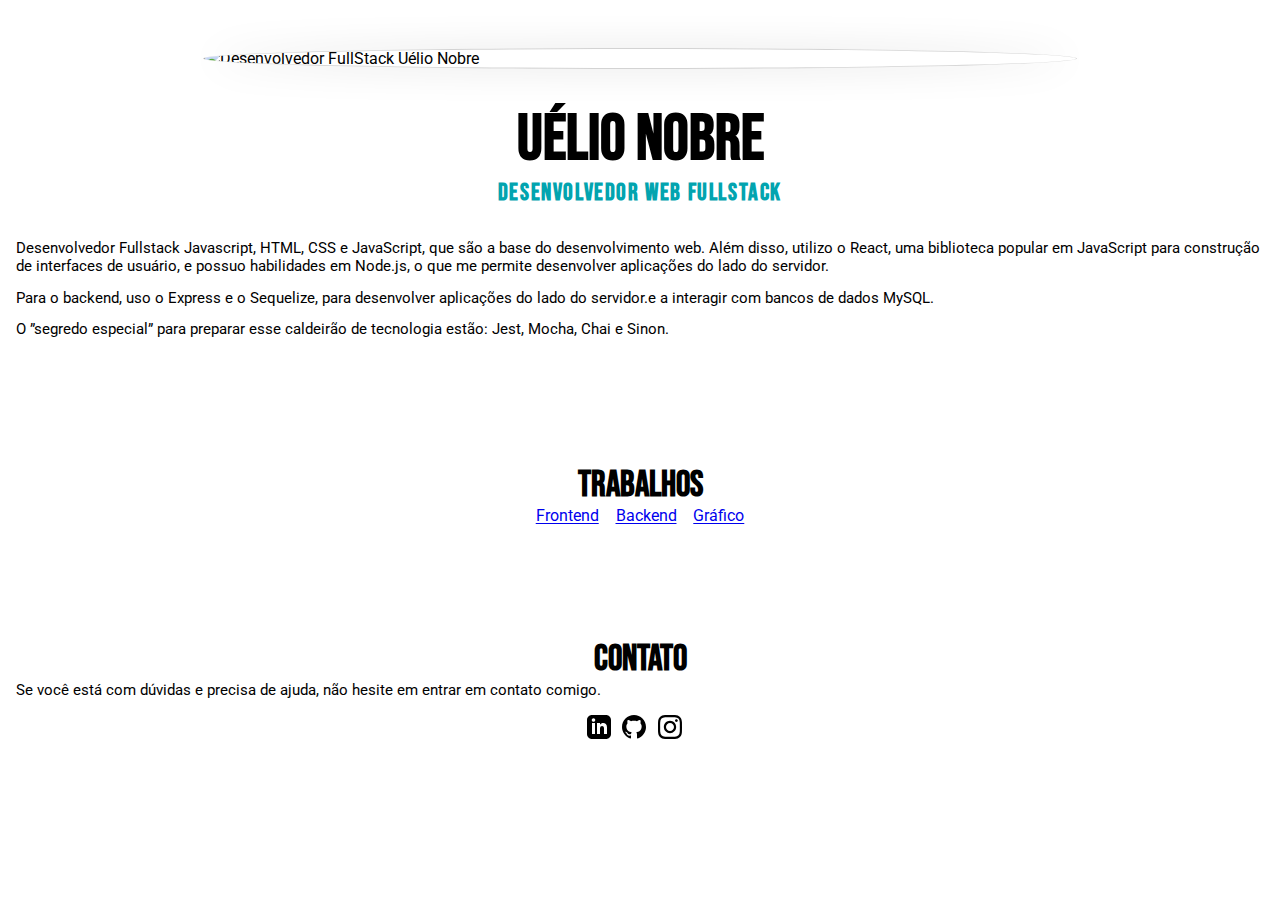
==== commit a33f8ffe: "Corrige ocupação" ====
--- a/index.html
+++ b/index.html
@@ -21,7 +21,7 @@
   <body>
     <header>
       <section>
-        <h1 class="logo">Uélio Nobre <span>Desenvolvedor Fullstack</span></h1>
+        <h1 class="logo">Uélio Nobre <span>Desenvolvedor Web Fullstack</span></h1>
         <p>Desenvolvedor Fullstack Javascript, HTML, CSS e JavaScript, que são a
           base do desenvolvimento web. Além disso,
           utilizo o React, uma biblioteca popular em JavaScript para construção
@@ -30,7 +30,7 @@
           lado do servidor.
         </p>
         <p>
-          Para o backend, uso o Express e o Sequelize, que permitem desenvolver
+          Para o backend, uso o Express e o Sequelize, para desenvolver
           aplicações do lado do servidor.e a
           interagir com bancos de dados MySQL.
         </p>
--- a/style.css
+++ b/style.css
@@ -117,4 +117,64 @@
 .networks a
 {
   margin-right: 0.7rem;
+}
+
+/* 768 */
+@media screen and (max-width: 768px)
+{
+  header, main, footer
+  {
+    max-width: 600px;
+  }
+
+  header img
+  {
+    width: 50%;
+  }
+}
+
+/* 992 */
+@media screen and (max-width: 992px)
+{
+  body {
+margin-top: 5rem;
+  }
+
+  header, main, footer
+  {
+    max-width: 900px;
+  }
+
+  header {
+    flex-direction: row;
+    justify-content: space-between;
+    gap: 3rem;
+  }
+
+  header h1 {
+    text-align: left;
+    font-size: 4rem;
+  }
+
+  header img
+  {
+    width: 250px;
+  }
+
+  main{
+    align-items: start;
+  }
+
+  footer h2 {
+    text-align: left;
+  }
+
+  .networks {
+    justify-content: start;
+  }
+}
+
+
+.borda {
+  border: 1px solid red;
 }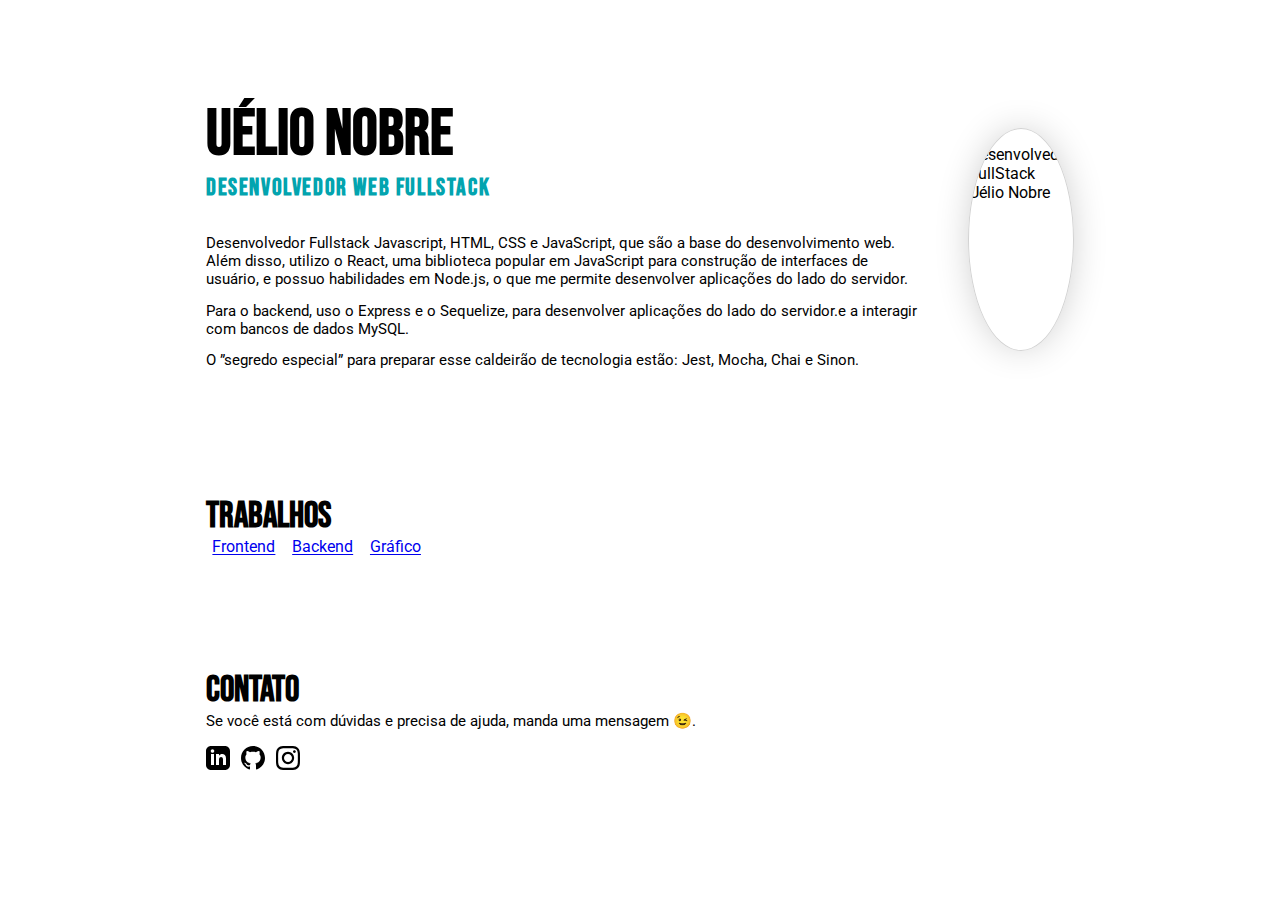
==== commit 5b8a2f92: "Corrige mediaqueries" ====
--- a/index.html
+++ b/index.html
@@ -61,8 +61,7 @@
 
     <footer id="contato">
       <h2>Contato</h2>
-      <p>Se você está com dúvidas e precisa de ajuda, não hesite em entrar em
-        contato comigo.</p>
+      <p>Se você está com dúvidas e precisa de ajuda, manda uma mensagem 😉.</p>
       <ul class="networks">
         <li>
           <a href="https://www.linkedin.com/in/fransuelio-nobre/"
--- a/style.css
+++ b/style.css
@@ -47,7 +47,8 @@
 
 header img
 {
-  width: 70%;
+  width: 200px;
+  height: auto;
   border-radius: 100%;
   margin: 2rem auto;
   border: 1px solid lightgray;
@@ -120,7 +121,7 @@
 }
 
 /* 768 */
-@media screen and (max-width: 768px)
+@media screen and (min-width: 768px)
 {
   header, main, footer
   {
@@ -134,7 +135,7 @@
 }
 
 /* 992 */
-@media screen and (max-width: 992px)
+@media screen and (min-width: 992px)
 {
   body {
 margin-top: 5rem;
@@ -173,8 +174,3 @@
     justify-content: start;
   }
 }
-
-
-.borda {
-  border: 1px solid red;
-}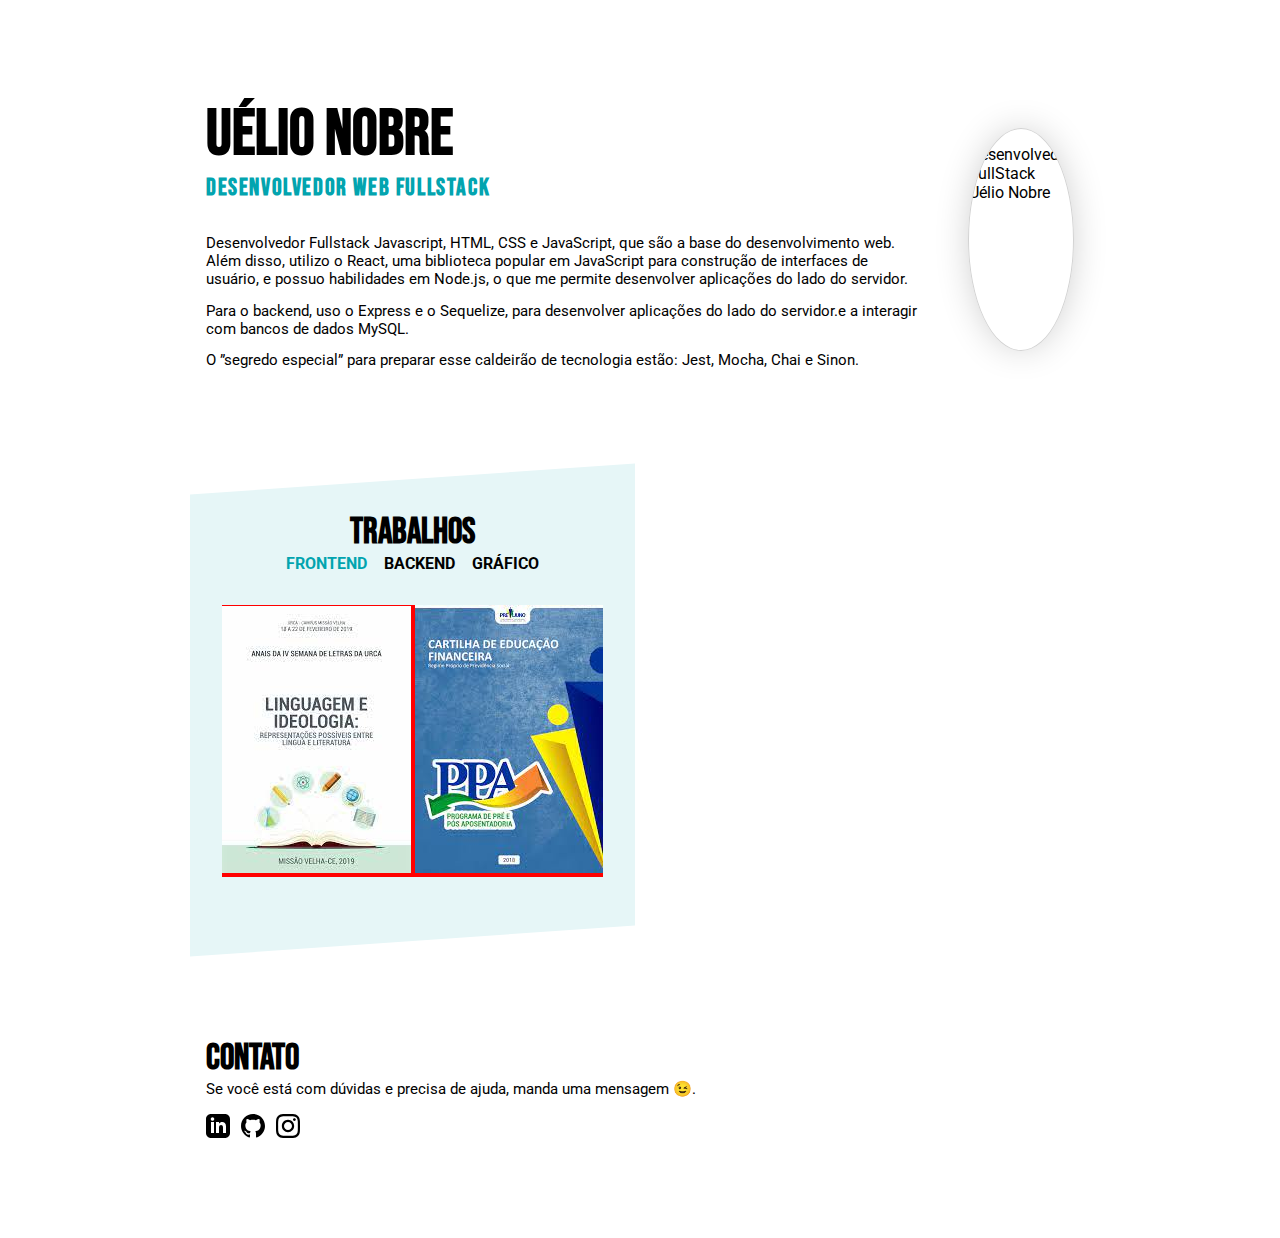
==== commit 2b0aeb7a: "Imagens de trabalho s" ====
--- a/index.html
+++ b/index.html
@@ -8,12 +8,13 @@
     <title>Uélio Nobre - Desenvolvimento Web</title>
     <link rel="preconnect" href="https://fonts.googleapis.com">
     <link rel="preconnect" href="https://fonts.gstatic.com" crossorigin>
-    <link href="https://fonts.googleapis.com/css2?family=Bebas+Neue&display=swap"
+    <link
+      href="https://fonts.googleapis.com/css2?family=Bebas+Neue&display=swap"
       rel="stylesheet">
-      <link rel="preconnect" href="https://fonts.googleapis.com">
-      <link rel="preconnect" href="https://fonts.gstatic.com" crossorigin>
-      <link href="https://fonts.googleapis.com/css2?family=Roboto&display=swap"
-        rel="stylesheet">
+    <link rel="preconnect" href="https://fonts.googleapis.com">
+    <link rel="preconnect" href="https://fonts.gstatic.com" crossorigin>
+    <link href="https://fonts.googleapis.com/css2?family=Roboto&display=swap"
+      rel="stylesheet">
     <link rel="stylesheet" href="style.css">
 
   </head>
@@ -21,7 +22,8 @@
   <body>
     <header>
       <section>
-        <h1 class="logo">Uélio Nobre <span>Desenvolvedor Web Fullstack</span></h1>
+        <h1 class="logo">Uélio Nobre <span>Desenvolvedor Web Fullstack</span>
+        </h1>
         <p>Desenvolvedor Fullstack Javascript, HTML, CSS e JavaScript, que são a
           base do desenvolvimento web. Além disso,
           utilizo o React, uma biblioteca popular em JavaScript para construção
@@ -45,18 +47,30 @@
     </header>
 
     <main>
-      <h2>Trabalhos</h2>
-      <ul>
-        <li>
-          <a href="#">Frontend</a>
-        </li>
-        <li>
-          <a href="#">Backend</a>
-        </li>
-        <li>
-          <a href="#">Gráfico</a>
-        </li>
-      </ul>
+      <section class="portfolio">
+        <div class="portfolio-container">
+          <h2>Trabalhos</h2>
+          <ul>
+            <li>
+              <a href="#" class="portfolio-button active">Frontend</a>
+            </li>
+            <li>
+              <a href="#" class="portfolio-button">Backend</a>
+            </li>
+            <li>
+              <a href="#" class="portfolio-button">Gráfico</a>
+            </li>
+          </ul>
+
+          <div class="portfolio-works">
+            <img src="assets/images/works/ebook-linguage-e-ideologia.jpeg"
+              alt="Ebook Linguagem e Ideologia" data-work="grafico" />
+            <img src="assets/images/works/cartilha-educacao-financeira.jpeg"
+              alt="Ebook Linguagem e Ideologia" data-work="grafico" />
+          </div>
+        </div>
+
+      </section>
     </main>
 
     <footer id="contato">
@@ -67,26 +81,33 @@
           <a href="https://www.linkedin.com/in/fransuelio-nobre/"
             target="_blank">
             <svg xmlns="http://www.w3.org/2000/svg" width="24" height="24"
-              viewBox="0 0 24 24"><path
-                d="M19 0h-14c-2.761 0-5 2.239-5 5v14c0 2.761 2.239 5 5 5h14c2.762 0 5-2.239 5-5v-14c0-2.761-2.238-5-5-5zm-11 19h-3v-11h3v11zm-1.5-12.268c-.966 0-1.75-.79-1.75-1.764s.784-1.764 1.75-1.764 1.75.79 1.75 1.764-.783 1.764-1.75 1.764zm13.5 12.268h-3v-5.604c0-3.368-4-3.113-4 0v5.604h-3v-11h3v1.765c1.396-2.586 7-2.777 7 2.476v6.759z" /></svg>
+              viewBox="0 0 24 24">
+              <path
+                d="M19 0h-14c-2.761 0-5 2.239-5 5v14c0 2.761 2.239 5 5 5h14c2.762 0 5-2.239 5-5v-14c0-2.761-2.238-5-5-5zm-11 19h-3v-11h3v11zm-1.5-12.268c-.966 0-1.75-.79-1.75-1.764s.784-1.764 1.75-1.764 1.75.79 1.75 1.764-.783 1.764-1.75 1.764zm13.5 12.268h-3v-5.604c0-3.368-4-3.113-4 0v5.604h-3v-11h3v1.765c1.396-2.586 7-2.777 7 2.476v6.759z" />
+            </svg>
           </a>
         </li>
         <li>
           <a href="https://github.com/UelioNobre" target="_blank">
             <svg xmlns="http://www.w3.org/2000/svg" width="24" height="24"
-              viewBox="0 0 24 24"><path
-                d="M12 0c-6.626 0-12 5.373-12 12 0 5.302 3.438 9.8 8.207 11.387.599.111.793-.261.793-.577v-2.234c-3.338.726-4.033-1.416-4.033-1.416-.546-1.387-1.333-1.756-1.333-1.756-1.089-.745.083-.729.083-.729 1.205.084 1.839 1.237 1.839 1.237 1.07 1.834 2.807 1.304 3.492.997.107-.775.418-1.305.762-1.604-2.665-.305-5.467-1.334-5.467-5.931 0-1.311.469-2.381 1.236-3.221-.124-.303-.535-1.524.117-3.176 0 0 1.008-.322 3.301 1.23.957-.266 1.983-.399 3.003-.404 1.02.005 2.047.138 3.006.404 2.291-1.552 3.297-1.23 3.297-1.23.653 1.653.242 2.874.118 3.176.77.84 1.235 1.911 1.235 3.221 0 4.609-2.807 5.624-5.479 5.921.43.372.823 1.102.823 2.222v3.293c0 .319.192.694.801.576 4.765-1.589 8.199-6.086 8.199-11.386 0-6.627-5.373-12-12-12z" /></svg>
+              viewBox="0 0 24 24">
+              <path
+                d="M12 0c-6.626 0-12 5.373-12 12 0 5.302 3.438 9.8 8.207 11.387.599.111.793-.261.793-.577v-2.234c-3.338.726-4.033-1.416-4.033-1.416-.546-1.387-1.333-1.756-1.333-1.756-1.089-.745.083-.729.083-.729 1.205.084 1.839 1.237 1.839 1.237 1.07 1.834 2.807 1.304 3.492.997.107-.775.418-1.305.762-1.604-2.665-.305-5.467-1.334-5.467-5.931 0-1.311.469-2.381 1.236-3.221-.124-.303-.535-1.524.117-3.176 0 0 1.008-.322 3.301 1.23.957-.266 1.983-.399 3.003-.404 1.02.005 2.047.138 3.006.404 2.291-1.552 3.297-1.23 3.297-1.23.653 1.653.242 2.874.118 3.176.77.84 1.235 1.911 1.235 3.221 0 4.609-2.807 5.624-5.479 5.921.43.372.823 1.102.823 2.222v3.293c0 .319.192.694.801.576 4.765-1.589 8.199-6.086 8.199-11.386 0-6.627-5.373-12-12-12z" />
+            </svg>
           </a>
         </li>
         <li>
           <a href="https://www.instagram.com/uelionobre/" target="_blank">
             <svg xmlns="http://www.w3.org/2000/svg" width="24" height="24"
-              viewBox="0 0 24 24"><path
-                d="M12 2.163c3.204 0 3.584.012 4.85.07 3.252.148 4.771 1.691 4.919 4.919.058 1.265.069 1.645.069 4.849 0 3.205-.012 3.584-.069 4.849-.149 3.225-1.664 4.771-4.919 4.919-1.266.058-1.644.07-4.85.07-3.204 0-3.584-.012-4.849-.07-3.26-.149-4.771-1.699-4.919-4.92-.058-1.265-.07-1.644-.07-4.849 0-3.204.013-3.583.07-4.849.149-3.227 1.664-4.771 4.919-4.919 1.266-.057 1.645-.069 4.849-.069zm0-2.163c-3.259 0-3.667.014-4.947.072-4.358.2-6.78 2.618-6.98 6.98-.059 1.281-.073 1.689-.073 4.948 0 3.259.014 3.668.072 4.948.2 4.358 2.618 6.78 6.98 6.98 1.281.058 1.689.072 4.948.072 3.259 0 3.668-.014 4.948-.072 4.354-.2 6.782-2.618 6.979-6.98.059-1.28.073-1.689.073-4.948 0-3.259-.014-3.667-.072-4.947-.196-4.354-2.617-6.78-6.979-6.98-1.281-.059-1.69-.073-4.949-.073zm0 5.838c-3.403 0-6.162 2.759-6.162 6.162s2.759 6.163 6.162 6.163 6.162-2.759 6.162-6.163c0-3.403-2.759-6.162-6.162-6.162zm0 10.162c-2.209 0-4-1.79-4-4 0-2.209 1.791-4 4-4s4 1.791 4 4c0 2.21-1.791 4-4 4zm6.406-11.845c-.796 0-1.441.645-1.441 1.44s.645 1.44 1.441 1.44c.795 0 1.439-.645 1.439-1.44s-.644-1.44-1.439-1.44z" /></svg>
+              viewBox="0 0 24 24">
+              <path
+                d="M12 2.163c3.204 0 3.584.012 4.85.07 3.252.148 4.771 1.691 4.919 4.919.058 1.265.069 1.645.069 4.849 0 3.205-.012 3.584-.069 4.849-.149 3.225-1.664 4.771-4.919 4.919-1.266.058-1.644.07-4.85.07-3.204 0-3.584-.012-4.849-.07-3.26-.149-4.771-1.699-4.919-4.92-.058-1.265-.07-1.644-.07-4.849 0-3.204.013-3.583.07-4.849.149-3.227 1.664-4.771 4.919-4.919 1.266-.057 1.645-.069 4.849-.069zm0-2.163c-3.259 0-3.667.014-4.947.072-4.358.2-6.78 2.618-6.98 6.98-.059 1.281-.073 1.689-.073 4.948 0 3.259.014 3.668.072 4.948.2 4.358 2.618 6.78 6.98 6.98 1.281.058 1.689.072 4.948.072 3.259 0 3.668-.014 4.948-.072 4.354-.2 6.782-2.618 6.979-6.98.059-1.28.073-1.689.073-4.948 0-3.259-.014-3.667-.072-4.947-.196-4.354-2.617-6.78-6.979-6.98-1.281-.059-1.69-.073-4.949-.073zm0 5.838c-3.403 0-6.162 2.759-6.162 6.162s2.759 6.163 6.162 6.163 6.162-2.759 6.162-6.163c0-3.403-2.759-6.162-6.162-6.162zm0 10.162c-2.209 0-4-1.79-4-4 0-2.209 1.791-4 4-4s4 1.791 4 4c0 2.21-1.791 4-4 4zm6.406-11.845c-.796 0-1.441.645-1.441 1.44s.645 1.44 1.441 1.44c.795 0 1.439-.645 1.439-1.44s-.644-1.44-1.439-1.44z" />
+            </svg>
           </a>
         </li>
       </ul>
     </footer>
+    <script src="script.js"></script>
   </body>
 
 </html>--- a/style.css
+++ b/style.css
@@ -52,7 +52,6 @@
   border-radius: 100%;
   margin: 2rem auto;
   border: 1px solid lightgray;
-  box-shadow: cadetblue;
   -webkit-box-shadow: 0px 0px 38px -6px rgb(194, 194, 194);
   -moz-box-shadow: 0px 0px 38px -6px rgba(194, 194, 194);
   box-shadow: 0px 0px 38px -6px rgba(194, 194, 194);
@@ -66,7 +65,7 @@
   display: flex;
   flex-direction: column;
   text-align: center;
-  padding: var(--padding-content);
+  /* padding: var(--padding-content); */
 }
 
 main h2
@@ -137,8 +136,9 @@
 /* 992 */
 @media screen and (min-width: 992px)
 {
-  body {
-margin-top: 5rem;
+  body
+  {
+    margin-top: 5rem;
   }
 
   header, main, footer
@@ -146,13 +146,15 @@
     max-width: 900px;
   }
 
-  header {
+  header
+  {
     flex-direction: row;
     justify-content: space-between;
     gap: 3rem;
   }
 
-  header h1 {
+  header h1
+  {
     text-align: left;
     font-size: 4rem;
   }
@@ -162,15 +164,50 @@
     width: 250px;
   }
 
-  main{
+  main
+  {
     align-items: start;
   }
 
-  footer h2 {
+  footer h2
+  {
     text-align: left;
   }
 
-  .networks {
+  .networks
+  {
     justify-content: start;
   }
 }
+
+/* Portfolio */
+.portfolio
+{
+  padding: 2rem;
+  transform: skewY(-4deg);
+  background-color: #E6F6F7;
+}
+
+.portfolio-container
+{
+  transform: skewY(4deg);
+}
+
+.portfolio-button
+{
+  font-family: 'Roboto', sans-serif;
+  color: black;
+  text-transform: uppercase;
+  text-decoration: none;
+  font-weight: 700;
+}
+
+.active
+{
+  color: var(--primary-color);
+}
+
+.portfolio-works {
+  margin: 2rem 0;
+  background-color: red;
+}